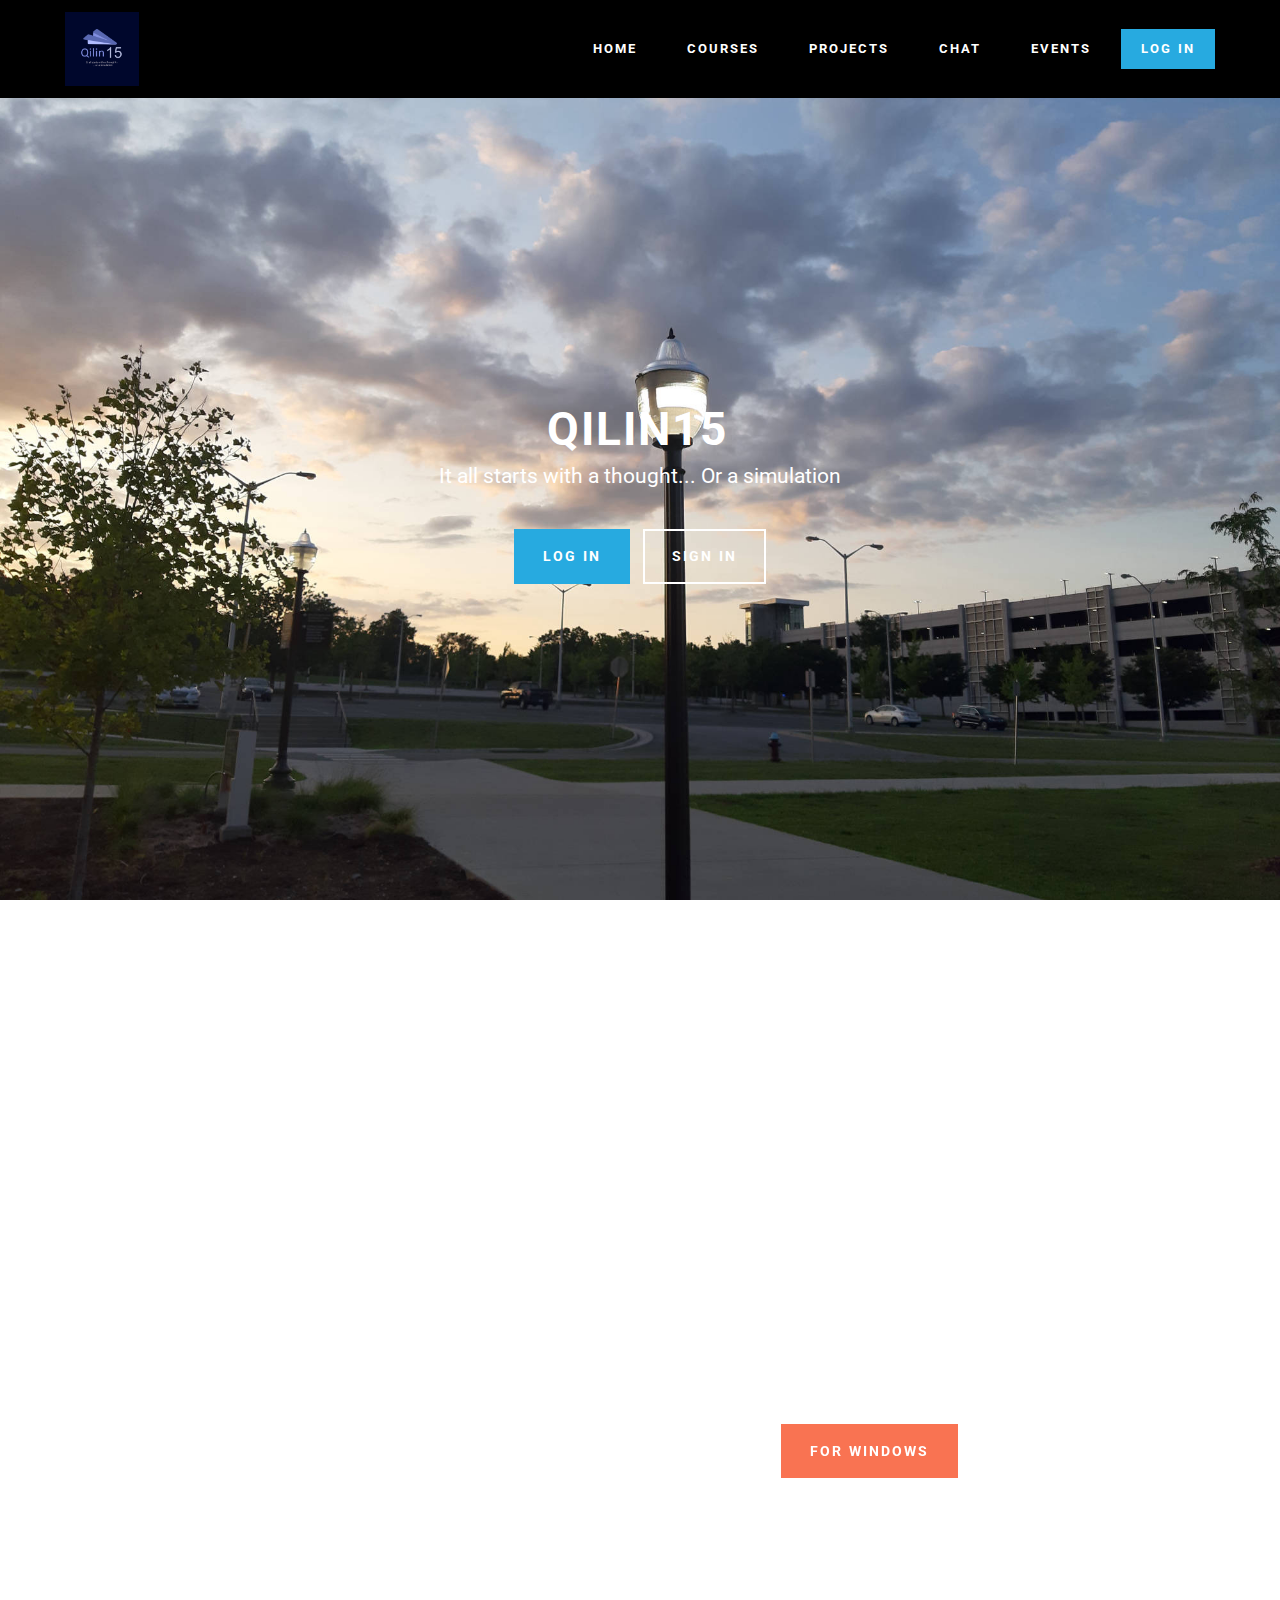
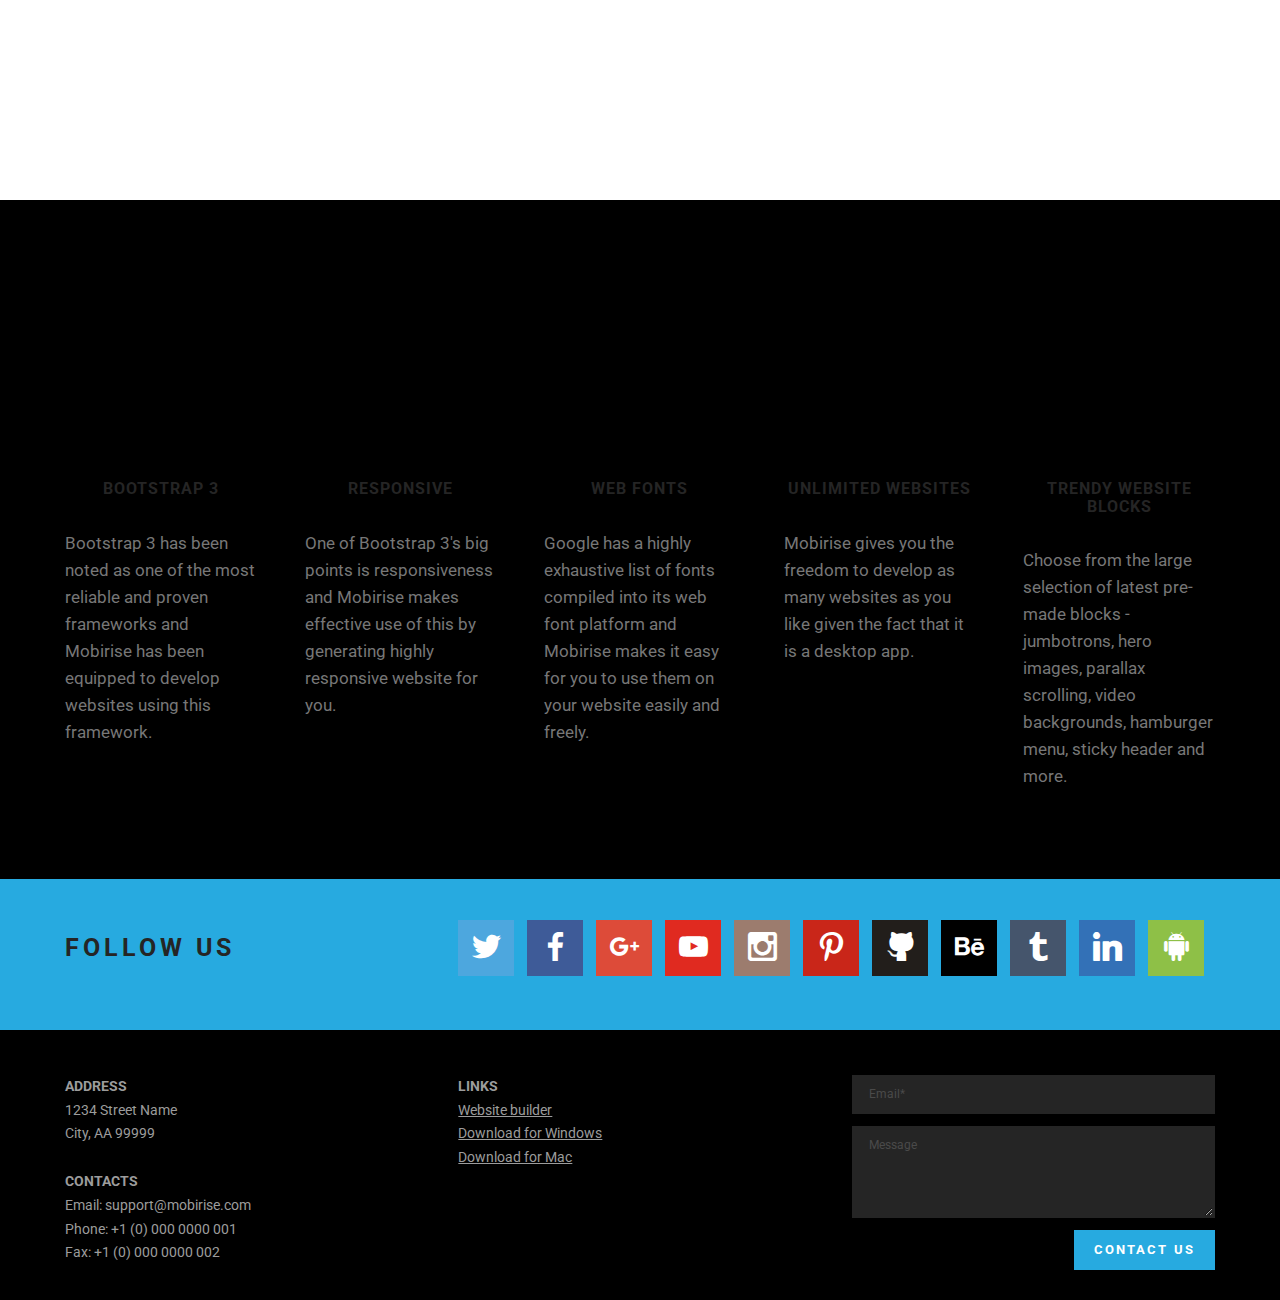
==== index.html @ 012ca361 "create github pages" ====
<!DOCTYPE html>
<html  >
<head>
  <!-- Site made with Mobirise Website Builder v4.10.7, https://mobirise.com -->
  <meta charset="UTF-8">
  <meta http-equiv="X-UA-Compatible" content="IE=edge">
  <meta name="generator" content="Mobirise v4.10.7, mobirise.com">
  <meta name="viewport" content="width=device-width, initial-scale=1, minimum-scale=1">
  <link rel="shortcut icon" href="assets/images/squarelogo-128x128.png" type="image/x-icon">
  <meta name="description" content="">
  
  <title>Home</title>
  <link rel="stylesheet" href="https://fonts.googleapis.com/css?family=Roboto:700,400&subset=cyrillic,latin,greek,vietnamese">
  <link rel="stylesheet" href="assets/bootstrap/css/bootstrap.min.css">
  <link rel="stylesheet" href="assets/soundcloud-plugin/style.css">
  <link rel="stylesheet" href="assets/animatecss/animate.min.css">
  <link rel="stylesheet" href="assets/socicon/css/socicon.min.css">
  <link rel="stylesheet" href="assets/mobirise/css/style.css">
  <link rel="stylesheet" href="assets/mobirise-slider/style.css">
  <link rel="stylesheet" href="assets/mobirise/css/mbr-additional.css" type="text/css">
  
  
  
</head>
<body>
  <section class="mbr-navbar mbr-navbar--freeze mbr-navbar--absolute mbr-navbar--sticky mbr-navbar--auto-collapse" id="ext_menu-0" data-rv-view="0">
    <div class="mbr-navbar__section mbr-section">
        <div class="mbr-section__container container">
            <div class="mbr-navbar__container">
                <div class="mbr-navbar__column mbr-navbar__column--s mbr-navbar__brand">
                    <span class="mbr-navbar__brand-link mbr-brand mbr-brand--inline">
                        <span class="mbr-brand__logo"><a href="https://mobirise.com"><img src="assets/images/squarelogo-128x128.png" class="mbr-navbar__brand-img mbr-brand__img" alt="Mobirise"></a></span>
                        
                    </span>
                </div>
                <div class="mbr-navbar__hamburger mbr-hamburger"><span class="mbr-hamburger__line"></span></div>
                <div class="mbr-navbar__column mbr-navbar__menu">
                    <nav class="mbr-navbar__menu-box mbr-navbar__menu-box--inline-right">
                        <div class="mbr-navbar__column">
                            <ul class="mbr-navbar__items mbr-navbar__items--right float-left mbr-buttons mbr-buttons--freeze mbr-buttons--right btn-decorator mbr-buttons--active"><li class="mbr-navbar__item"><a class="mbr-buttons__link btn text-white" href="https://mobirise.com">HOME</a></li><li class="mbr-navbar__item"><a class="mbr-buttons__link btn text-white" href="https://mobirise.com">COURSES</a></li> <li class="mbr-navbar__item"><a class="mbr-buttons__link btn text-white" href="https://mobirise.com">PROJECTS</a></li> <li class="mbr-navbar__item"><a class="mbr-buttons__link btn text-white" href="https://mobirise.com">CHAT</a></li> <li class="mbr-navbar__item"><a class="mbr-buttons__link btn text-white" href="https://mobirise.com">EVENTS</a></li></ul>                            
                            <ul class="mbr-navbar__items mbr-navbar__items--right mbr-buttons mbr-buttons--freeze mbr-buttons--right btn-inverse mbr-buttons--active"><li class="mbr-navbar__item"><a class="mbr-buttons__btn btn btn-info" href="https://mobirise.com">LOG IN</a></li></ul>
                        </div>
                    </nav>
                </div>
            </div>
        </div>
    </div>
</section>

<section class="engine"><a href="https://mobirise.info/o">free portfolio website templates</a></section><section class="mbr-box mbr-section mbr-section--relative mbr-section--fixed-size mbr-section--full-height mbr-section--bg-adapted mbr-parallax-background" id="header4-1" data-rv-view="2" style="background-image: url(assets/images/20190725-201534-2000x1500.jpg);">
    <div class="mbr-box__magnet mbr-box__magnet--sm-padding mbr-box__magnet--center-center mbr-after-navbar">
        
        <div class="mbr-box__container mbr-section__container container">
            <div class="mbr-box mbr-box--stretched"><div class="mbr-box__magnet mbr-box__magnet--center-center">
                <div class="row"><div class=" col-sm-8 col-sm-offset-2">
                    <div class="mbr-hero animated fadeInUp">
                        <h1 class="mbr-hero__text">QILIN15</h1>
                        <p class="mbr-hero__subtext">It all starts with a thought... Or a simulation</p>
                    </div>
                    <div class="mbr-buttons btn-inverse mbr-buttons--center"><a class="mbr-buttons__btn btn btn-lg animated fadeInUp delay btn-info" href="https://mobirise.com">LOG IN</a> <a class="mbr-buttons__btn btn btn-lg btn-default animated fadeInUp delay" href="https://mobirise.com">SIGN IN</a></div>
                </div></div>
            </div></div>
        </div>
        
    </div>
</section>

<section class="mbr-slider mbr-section mbr-section--no-padding carousel slide" data-ride="carousel" data-wrap="true" data-interval="5000" id="slider-2" data-rv-view="5" style="background-color: rgb(255, 255, 255);">
    <div class="mbr-section__container">
        <div>
            <ol class="carousel-indicators">
                <li data-app-prevent-settings="" data-target="#slider-2" data-slide-to="0" class="active"></li><li data-app-prevent-settings="" data-target="#slider-2" data-slide-to="1"></li><li data-app-prevent-settings="" data-target="#slider-2" class="" data-slide-to="2"></li>
            </ol>
            <div class="carousel-inner" role="listbox">
                <div class="mbr-box mbr-section mbr-section--relative mbr-section--fixed-size mbr-section--bg-adapted item dark center mbr-section--full-height active" style="background-image: url(assets/images/slide1.jpg);">
                    <div class="mbr-box__magnet mbr-box__magnet--center-right mbr-box__magnet--sm-padding">
                                            
                        <div class=" container">
                            
                            <div class="row">
                                <div class=" col-md-6 col-md-offset-5">  

                                <div class="mbr-hero">
                                    <h1 class="mbr-hero__text">Slide 1</h1>

                                    <p class="mbr-hero__subtext">Develop fully responsive, mobile-optimized websites that look amazing on any devices and browsers. Preview how your website will appear on phones, tablets and desktops directly in the visual editor.</p>
                                </div>
                                <div class="mbr-buttons btn-inverse mbr-buttons--left mbr-buttons--right"><a class="mbr-buttons__btn btn btn-lg btn-danger" href="https://mobirise.com">FOR WINDOWS</a> <a class="mbr-buttons__btn btn btn-lg btn-default" href="https://mobirise.com">FOR MAC</a></div>
                                </div>
                            </div>
                        </div>
                    </div>
                </div><div class="mbr-box mbr-section mbr-section--relative mbr-section--fixed-size mbr-section--bg-adapted item dark center mbr-section--full-height" style="background-image: url(assets/images/slide2.jpg);">
                    <div class="mbr-box__magnet mbr-box__magnet--center-left mbr-box__magnet--sm-padding">
                                            
                        <div class=" container">
                            
                            <div class="row">
                                <div class=" col-md-offset-1 col-md-6">  

                                <div class="mbr-hero">
                                    <h1 class="mbr-hero__text">Slide 2</h1>

                                    <p class="mbr-hero__subtext">Mobirise is based on Bootstrap 3 - most powerful mobile first framework. Use any bootstrap themes with no extra work.</p>
                                </div>
                                <div class="mbr-buttons btn-inverse mbr-buttons--left"><a class="mbr-buttons__btn btn btn-lg btn-danger" href="https://mobirise.com">FOR WINDOWS</a> <a class="mbr-buttons__btn btn btn-lg btn-default" href="https://mobirise.com">FOR MAC</a></div>
                                </div>
                            </div>
                        </div>
                    </div>
                </div><div class="mbr-box mbr-section mbr-section--relative mbr-section--fixed-size mbr-section--bg-adapted item dark center mbr-section--full-height" style="background-image: url(assets/images/slide3.jpg);">
                    <div class="mbr-box__magnet mbr-box__magnet--center-center mbr-box__magnet--sm-padding">
                                            
                        <div class=" container">
                            
                            <div class="row">
                                <div class=" col-md-8 col-md-offset-2">  

                                <div class="mbr-hero">
                                    <h1 class="mbr-hero__text">Slide 3</h1>

                                    <p class="mbr-hero__subtext">Choose from the large selection of latest pre-made blocks - jumbotrons, hero images, parallax scrolling, video backgrounds, hamburger menu, sticky header and more.</p>
                                </div>
                                <div class="mbr-buttons btn-inverse mbr-buttons--center"><a class="mbr-buttons__btn btn btn-lg btn-danger" href="https://mobirise.com">FOR WINDOWS</a> <a class="mbr-buttons__btn btn btn-lg btn-default" href="https://mobirise.com">FOR MAC</a></div>
                                </div>
                            </div>
                        </div>
                    </div>
                </div>
            </div>
            
            <a data-app-prevent-settings="" class="left carousel-control" role="button" data-slide="prev" href="#slider-2">
                <span class="glyphicon glyphicon-menu-left" aria-hidden="true"></span>
                <span class="sr-only">Previous</span>
            </a>
            <a data-app-prevent-settings="" class="right carousel-control" role="button" data-slide="next" href="#slider-2">
                <span class="glyphicon glyphicon-menu-right" aria-hidden="true"></span>
                <span class="sr-only">Next</span>
            </a>
        </div>
    </div>
</section>

<section class="mbr-gallery mbr-section mbr-section--no-padding mbr-soundcloud-container" id="soundcloud1-3" data-rv-view="17" style="background-color: rgb(0, 0, 0); padding-top: 1.5rem; padding-bottom: 1.5rem;">
    <!-- Gallery -->
    <div class="mbr-section__container mbr-gallery-layout-article addons-container addons-row">
            <div class=" addons-container-inner">
                <figure class="mbr-figure mbr-figure--wysiwyg mbr-figure--full-width mbr-figure--caption-outside-bottom">
                    <iframe class="mbr-embedded-video" frameborder="0" allowfullscreen="" src="https://w.soundcloud.com/player/?url=http%3A%2F%2Fapi.soundcloud.com%2Ftracks%2F234652184&amp;amp;auto_play=false&amp;amp;hide_related=false&amp;amp;show_comments=true&amp;amp;show_user=true&amp;amp;show_reposts=false&amp;amp;visual=true"></iframe>
                </figure>
            </div>
        <div class="clearfix"></div>
    </div>
</section>

<section class="mbr-section mbr-section--relative mbr-section--fixed-size" id="content4-4" data-rv-view="19" style="background-color: rgb(0, 0, 0);">
    
    
    <div class="mbr-section__container container mbr-section__container--std-top-padding" style="padding-top: 93px;">
        <div class="mbr-section__row row">
            <div class="mbr-section__col col-xs-12 col-lg-2-4 col-md-4 col-sm-6">
                
                <div class="mbr-section__container mbr-section__container--middle">
                    <div class="mbr-header mbr-header--reduce mbr-header--center mbr-header--wysiwyg">
                        <h3 class="mbr-header__text">BOOTSTRAP 3</h3>
                    </div>
                </div>
                <div class="mbr-section__container mbr-section__container--last" style="padding-bottom: 93px;">
                    <div class="mbr-article mbr-article--wysiwyg">
                        <p>Bootstrap 3 has been noted as one of the most reliable and proven frameworks and Mobirise has been equipped to develop websites using this framework.</p>
                    </div>
                </div>
                
            </div>
            <div class="mbr-section__col col-xs-12 col-lg-2-4 col-md-4 col-sm-6">
                
                <div class="mbr-section__container mbr-section__container--middle">
                    <div class="mbr-header mbr-header--reduce mbr-header--center mbr-header--wysiwyg">
                        <h3 class="mbr-header__text">RESPONSIVE</h3>
                    </div>
                </div>
                <div class="mbr-section__container mbr-section__container--last" style="padding-bottom: 93px;">
                    <div class="mbr-article mbr-article--wysiwyg">
                        <p>One of Bootstrap 3's big points is responsiveness and Mobirise makes effective use of this by generating highly responsive website for you.</p>
                    </div>
                </div>
                
            </div>
            <div class="clearfix visible-sm-block"></div>
            <div class="mbr-section__col col-xs-12 col-lg-2-4 col-md-4 col-sm-6">
                
                <div class="mbr-section__container mbr-section__container--middle">
                    <div class="mbr-header mbr-header--reduce mbr-header--center mbr-header--wysiwyg">
                        <h3 class="mbr-header__text">WEB FONTS</h3>
                    </div>
                </div>
                <div class="mbr-section__container mbr-section__container--last" style="padding-bottom: 93px;">
                    <div class="mbr-article mbr-article--wysiwyg">
                        <p>Google has a highly exhaustive list of fonts compiled into its web font platform and Mobirise makes it easy for you to use them on your website easily and freely.</p>
                    </div>
                </div>
                
            </div>
            <div class="clearfix visible-md-block"></div>
            <div class="mbr-section__col col-xs-12 col-lg-2-4 col-md-4 col-sm-6 col-lg-offset-0 col-md-offset-2">
                
                <div class="mbr-section__container mbr-section__container--middle">
                    <div class="mbr-header mbr-header--reduce mbr-header--center mbr-header--wysiwyg">
                        <h3 class="mbr-header__text">UNLIMITED WEBSITES</h3>
                    </div>
                </div>
                <div class="mbr-section__container mbr-section__container--last" style="padding-bottom: 93px;">
                    <div class="mbr-article mbr-article--wysiwyg">
                        <p>Mobirise gives you the freedom to develop as many websites as you like given the fact that it is a desktop app.</p>
                    </div>
                </div>
                
            </div>
            <div class="clearfix visible-sm-block"></div>
            <div class="mbr-section__col col-xs-12 col-lg-2-4 col-md-4 col-sm-6 col-md-offset-0 col-sm-offset-3">
                
                <div class="mbr-section__container mbr-section__container--middle">
                    <div class="mbr-header mbr-header--reduce mbr-header--center mbr-header--wysiwyg">
                        <h3 class="mbr-header__text">TRENDY WEBSITE BLOCKS</h3>
                    </div>
                </div>
                <div class="mbr-section__container mbr-section__container--last" style="padding-bottom: 93px;">
                    <div class="mbr-article mbr-article--wysiwyg">
                        <p>Choose from the large selection of latest pre-made blocks - jumbotrons, hero images, parallax scrolling, video backgrounds, hamburger menu, sticky header and more.</p>
                    </div>
                </div>
                
            </div>
            
        </div>
    </div>
</section>

<section class="mbr-section mbr-section--relative mbr-section--fixed-size" id="social-buttons2-5" data-rv-view="22" style="background-color: rgb(39, 170, 224);">
    

    <div class="mbr-section__container container">
        <div class="mbr-header mbr-header--inline row" style="padding-top: 40.8px; padding-bottom: 40.8px;">
            <div class="col-sm-4">
                <h3 class="mbr-header__text">FOLLOW US</h3>
            </div>
            <div class="mbr-social-icons mbr-social-icons--style-1 col-sm-8"><a class="mbr-social-icons__icon socicon-bg-twitter" title="Twitter" target="_blank" href="https://twitter.com/mobirise"><i class="socicon socicon-twitter"></i></a> <a class="mbr-social-icons__icon socicon-bg-facebook" title="Facebook" target="_blank" href="https://www.facebook.com/pages/Mobirise/1616226671953247"><i class="socicon socicon-facebook"></i></a> <a class="mbr-social-icons__icon socicon-bg-googleplus" title="Google+" target="_blank" href="https://plus.google.com/u/0/+Mobirise/posts"><i class="socicon socicon-googleplus"></i></a> <a class="mbr-social-icons__icon socicon-bg-youtube" title="YouTube" target="_blank" href="http://www.youtube.com/channel/UCt_tncVAetpK5JeM8L-8jyw"><i class="socicon socicon-youtube"></i></a> <a class="mbr-social-icons__icon socicon-bg-instagram" title="Instagram" target="_blank" href="https://instagram.com/mobirise/"><i class="socicon socicon-instagram"></i></a> <a class="mbr-social-icons__icon socicon-bg-pinterest" title="Pinterest" target="_blank" href="https://www.pinterest.com/mobirise/"><i class="socicon socicon-pinterest"></i></a> <a class="mbr-social-icons__icon socicon-bg-github" title="GitHub" target="_blank" href="https://github.com/Mobirise"><i class="socicon socicon-github"></i></a> <a class="mbr-social-icons__icon socicon-bg-behance" title="Behance" target="_blank" href="https://www.behance.net/Mobirise"><i class="socicon socicon-behance"></i></a> <a class="mbr-social-icons__icon socicon-bg-tumblr" title="Tumblr" target="_blank" href="http://mobirise.tumblr.com/"><i class="socicon socicon-tumblr"></i></a> <a class="mbr-social-icons__icon socicon-bg-linkedin" title="LinkedIn" target="_blank" href="https://www.linkedin.com/in/mobirise"><i class="socicon socicon-linkedin"></i></a> <a class="mbr-social-icons__icon socicon-bg-android" title="Google Play" target="_blank" href="https://play.google.com/store/apps/details?id=com.mobirise.mobirise"><i class="socicon socicon-android"></i></a></div>
        </div>
    </div>
</section>

<section class="mbr-section mbr-section--relative mbr-section--fixed-size" id="contacts3-6" data-rv-view="24" style="background-color: rgb(0, 0, 0);">
    
    <div class="mbr-section__container container">
        <div class="mbr-contacts mbr-contacts--wysiwyg row" style="padding-top: 45px; padding-bottom: 30px;">
            <div class="col-sm-8">
                <div class="row">
                    <div class="col-sm-6">
                        <p class="mbr-contacts__text"><strong>ADDRESS</strong><br>
1234 Street Name<br>
City, AA 99999<br><br>
<strong>CONTACTS</strong><br>
Email: support@mobirise.com<br>
Phone: +1 (0) 000 0000 001<br>
Fax: +1 (0) 000 0000 002</p>
                    </div>
                    <div class="col-sm-6"><p class="mbr-contacts__text"><strong>LINKS</strong></p><ul class="mbr-contacts__list"><li><a class="mbr-contacts__link text-gray" href="https://mobirise.com/">Website builder</a></li><li><a class="mbr-contacts__link text-gray" href="https://mobirise.com/mobirise-free-win.zip">Download for Windows</a></li><li><a class="mbr-contacts__link text-gray" href="https://mobirise.com/mobirise-free-mac.zip">Download for Mac</a></li></ul></div>
                </div>
            </div>
            <div class="mbr-contacts__column col-sm-4" data-form-type="formoid">
                <div data-form-alert="true">
                    <div class="hide" data-form-alert-success="true">Thanks for filling out form!</div>
                </div>
                <form action="https://mobirise.com/" method="post" data-form-title="MESSAGE">
                    <input type="hidden" value="yFuin9Ncd484xMQ8KCJD9Zc4XbAoXuNMKD8wuWgucrUaqXntUxAv2jcIyduaqLyUdBIK1Ma+uR2+jhoIV7l2D30xXLLc8vFqL6kzmuCxQUb7dJk6TsCZzPHwJ56BZBhM" data-form-email="true">
                    
                    <div class="form-group">
                        <input type="email" class="form-control input-sm input-inverse" name="email" required="" placeholder="Email*" data-form-field="Email">
                    </div>
                    
                    <div class="form-group">
                        <textarea class="form-control input-sm input-inverse" name="message" rows="4" placeholder="Message" data-form-field="Message"></textarea>
                    </div>
                    <div class="mbr-buttons mbr-buttons--right btn-inverse"><button type="submit" class="mbr-buttons__btn btn btn-info">CONTACT US</button></div>
                </form>
            </div>
        </div>
    </div>
</section>


  <script src="assets/web/assets/jquery/jquery.min.js"></script>
  <script src="assets/bootstrap/js/bootstrap.min.js"></script>
  <script src="assets/smooth-scroll/smooth-scroll.js"></script>
  <!--[if lte IE 9]>
    <script src="assets/jquery-placeholder/jquery.placeholder.min.js"></script>
  <![endif]-->
  <script src="assets/jarallax/jarallax.js"></script>
  <script src="assets/bootstrap-carousel-swipe/bootstrap-carousel-swipe.js"></script>
  <script src="assets/mobirise/js/script.js"></script>
  <script src="assets/formoid/formoid.min.js"></script>
  
  
</body>
</html>
---- assets/soundcloud-plugin/style.css ----
.addons-container {
  position: relative;
  margin-left: auto;
  margin-right: auto;
  padding-right: 15px;
  padding-left: 15px; }
  @media (min-width: 576px) {
    .addons-container {
      padding-right: 15px;
      padding-left: 15px; } }
  @media (min-width: 768px) {
    .addons-container {
      padding-right: 15px;
      padding-left: 15px; } }
  @media (min-width: 992px) {
    .addons-container {
      padding-right: 15px;
      padding-left: 15px; } }
  @media (min-width: 1200px) {
    .addons-container {
      padding-right: 15px;
      padding-left: 15px; } }
  @media (min-width: 576px) {
    .addons-container {
      width: 540px;
      max-width: 100%; } }
  @media (min-width: 768px) {
    .addons-container {
      width: 720px;
      max-width: 100%; } }
  @media (min-width: 992px) {
    .addons-container {
      width: 960px;
      max-width: 100%; } }
  @media (min-width: 1200px) {
    .addons-container {
      width: 1140px;
      max-width: 100%; } }

.addons-container-inner{
    position: relative;
    width: 100%;
    min-height: 1px;
    padding-right: 15px;
    padding-left: 15px;
}
@media (min-width: 567px) {
    .addons-container-inner{
        -ms-flex: 0 0 66.666667%;
        flex: 0 0 66.666667%;
        max-width: 66.666667%;
    }
}
.addons-row{
    display: flex;
    justify-content:center;
}
---- assets/socicon/css/socicon.min.css ----
@charset "UTF-8";@font-face{font-family:"socicon";src:url("../fonts/socicon.eot");src:url("../fonts/socicon.eot?#iefix") format("embedded-opentype"),url("../fonts/socicon.woff") format("woff"),url("../fonts/socicon.ttf") format("truetype"),url("../fonts/socicon.svg#sociconregular") format("svg");font-weight:normal;font-style:normal}.socicon:before{position:relative;top:1px;display:inline-block;font-family:"socicon";font-style:normal;font-weight:normal;line-height:1;text-transform:none !important;-webkit-font-smoothing:antialiased;-moz-osx-font-smoothing:grayscale}.socicon-twitter:before{content:"\e040"}.socicon-facebook:before{content:"\e041"}.socicon-googleplus:before{content:"\e042"}.socicon-pinterest:before{content:"\e043"}.socicon-foursquare:before{content:"\e044"}.socicon-yahoo:before{content:"\e045"}.socicon-skype:before{content:"\e046"}.socicon-yelp:before{content:"\e047"}.socicon-feedburner:before{content:"\e048"}.socicon-linkedin:before{content:"\e049"}.socicon-viadeo:before{content:"\e04a"}.socicon-xing:before{content:"\e04b"}.socicon-myspace:before{content:"\e04c"}.socicon-soundcloud:before{content:"\e04d"}.socicon-spotify:before{content:"\e04e"}.socicon-grooveshark:before{content:"\e04f"}.socicon-mixcloud:before{content:"\e001"}.socicon-lastfm:before{content:"\e050"}.socicon-youtube:before{content:"\e051"}.socicon-vimeo:before{content:"\e052"}.socicon-dailymotion:before{content:"\e053"}.socicon-vine:before{content:"\e054"}.socicon-flickr:before{content:"\e055"}.socicon-500px:before{content:"\e056"}.socicon-instagram:before{content:"\e057"}.socicon-wordpress:before{content:"\e058"}.socicon-tumblr:before{content:"\e059"}.socicon-blogger:before{content:"\e020"}.socicon-technorati:before{content:"\e021"}.socicon-reddit:before{content:"\e022"}.socicon-dribbble:before{content:"\e023"}.socicon-stumbleupon:before{content:"\e024"}.socicon-digg:before{content:"\e025"}.socicon-envato:before{content:"\e026"}.socicon-behance:before{content:"\e027"}.socicon-delicious:before{content:"\e028"}.socicon-deviantart:before{content:"\e029"}.socicon-forrst:before{content:"\e02a"}.socicon-play:before{content:"\e02b"}.socicon-zerply:before{content:"\e02c"}.socicon-wikipedia:before{content:"\e02d"}.socicon-apple:before{content:"\e02e"}.socicon-flattr:before{content:"\e02f"}.socicon-github:before{content:"\e030"}.socicon-friendfeed:before{content:"\e032"}.socicon-newsvine:before{content:"\e033"}.socicon-identica:before{content:"\e034"}.socicon-bebo:before{content:"\e035"}.socicon-zynga:before{content:"\e036"}.socicon-steam:before{content:"\e037"}.socicon-xbox:before{content:"\e038"}.socicon-windows:before{content:"\e039"}.socicon-outlook:before{content:"\e010"}.socicon-coderwall:before{content:"\e011"}.socicon-tripadvisor:before{content:"\e012"}.socicon-appnet:before{content:"\e013"}.socicon-goodreads:before{content:"\e014"}.socicon-tripit:before{content:"\e015"}.socicon-lanyrd:before{content:"\e016"}.socicon-slideshare:before{content:"\e017"}.socicon-buffer:before{content:"\e018"}.socicon-rss:before{content:"\e00b"}.socicon-vkontakte:before{content:"\e01a"}.socicon-disqus:before{content:"\e019"}.socicon-houzz:before{content:"\e00a"}.socicon-mail:before{content:"\e01f"}.socicon-patreon:before{content:"\e01c"}.socicon-paypal:before{content:"\e00c"}.socicon-playstation:before{content:"\e03d"}.socicon-smugmug:before{content:"\e05e"}.socicon-swarm:before{content:"\e003"}.socicon-triplej:before{content:"\e009"}.socicon-yammer:before{content:"\e005"}.socicon-stackoverflow:before{content:"\e007"}.socicon-drupal:before{content:"\e002"}.socicon-odnoklassniki:before{content:"\e00d"}.socicon-android:before{content:"\e03e"}.socicon-meetup:before{content:"\e03c"}.socicon-persona:before{content:"\e008"}.socicon-amazon:before{content:"\e05c"}.socicon-ello:before{content:"\e006"}.socicon-8tracks:before{content:"\e05b"}.socicon-twitch:before{content:"\e05a"}.socicon-airbnb:before{content:"\e00e"}.socicon-pocket:before{content:"\e01e"}.socicon-whatsapp:before{content:"\e01b"}.socicon-storehouse:before{content:"\e01d"}.socicon-icq:before{content:"\e05d"}.socicon-modelmayhem:before{content:"\e000"}.socicon-istock:before{content:"\e004"}.socicon-angellist:before{content:"\e062"}.socicon-periscope:before{content:"\e00f"}.socicon-ravelry:before{content:"\e05f"}.socicon-snapchat:before{content:"\e03f"}.socicon-weibo:before{content:"\e060"}.socicon-douban:before{content:"\e03b"}.socicon-baidu:before{content:"\e061"}.socicon-qq:before{content:"\e03a"}.socicon-renren:before{content:"\e031"}.socicon-ebay:before{content:"\e063"}.socicon-imdb:before{content:"\e064"}.socicon-stayfriends:before{content:"\e065"}.socicon-residentadvisor:before{content:"\e066"}.socicon-google:before{content:"\e067"}.socicon-yandex:before{content:"\e068"}.socicon-sharethis:before{content:"\e069"}.socicon-bandcamp:before{content:"\e06a"}.socicon-itunes:before{content:"\e06b"}.socicon-deezer:before{content:"\e06c"}.socicon-medium:before{content:"\e06d"}.socicon-telegram:before{content:"\e06e"}.socicon-openid:before{content:"\e06f"}.socicon-amplement:before{content:"\e070"}.socicon-bg-twitter{background:#4da7de}.socicon-bg-twitter:hover{background:#4da7de !important}.socicon-bg-facebook{background:#3e5b98}.socicon-bg-facebook:hover{background:#3e5b98 !important}.socicon-bg-googleplus{background:#dd4b39}.socicon-bg-googleplus:hover{background:#dd4b39 !important}.socicon-bg-pinterest{background:#c92619}.socicon-bg-pinterest:hover{background:#c92619 !important}.socicon-bg-foursquare{background:#f94877}.socicon-bg-foursquare:hover{background:#f94877 !important}.socicon-bg-yahoo{background:#6e2a85}.socicon-bg-yahoo:hover{background:#6e2a85 !important}.socicon-bg-skype{background:#28abe3}.socicon-bg-skype:hover{background:#28abe3 !important}.socicon-bg-yelp{background:#c83218}.socicon-bg-yelp:hover{background:#c83218 !important}.socicon-bg-feedburner{background:#fc0}.socicon-bg-feedburner:hover{background:#fc0 !important}.socicon-bg-linkedin{background:#3371b7}.socicon-bg-linkedin:hover{background:#3371b7 !important}.socicon-bg-viadeo{background:#e4a000}.socicon-bg-viadeo:hover{background:#e4a000 !important}.socicon-bg-xing{background:#005a60}.socicon-bg-xing:hover{background:#005a60 !important}.socicon-bg-myspace{background:#323232}.socicon-bg-myspace:hover{background:#323232 !important}.socicon-bg-soundcloud{background:#fe3801}.socicon-bg-soundcloud:hover{background:#fe3801 !important}.socicon-bg-spotify{background:#7bb342}.socicon-bg-spotify:hover{background:#7bb342 !important}.socicon-bg-grooveshark{background:#000}.socicon-bg-grooveshark:hover{background:#000 !important}.socicon-bg-mixcloud{background:#000}.socicon-bg-mixcloud:hover{background:#000 !important}.socicon-bg-lastfm{background:#d41316}.socicon-bg-lastfm:hover{background:#d41316 !important}.socicon-bg-youtube{background:#e02a20}.socicon-bg-youtube:hover{background:#e02a20 !important}.socicon-bg-vimeo{background:#51b5e7}.socicon-bg-vimeo:hover{background:#51b5e7 !important}.socicon-bg-dailymotion{background:#004e72}.socicon-bg-dailymotion:hover{background:#004e72 !important}.socicon-bg-vine{background:#00b389}.socicon-bg-vine:hover{background:#00b389 !important}.socicon-bg-flickr{background:#1e1e1b}.socicon-bg-flickr:hover{background:#1e1e1b !important}.socicon-bg-500px{background:#58a9de}.socicon-bg-500px:hover{background:#58a9de !important}.socicon-bg-instagram{background:#9c7c6e}.socicon-bg-instagram:hover{background:#9c7c6e !important}.socicon-bg-wordpress{background:#464646}.socicon-bg-wordpress:hover{background:#464646 !important}.socicon-bg-tumblr{background:#45556c}.socicon-bg-tumblr:hover{background:#45556c !important}.socicon-bg-blogger{background:#ec661c}.socicon-bg-blogger:hover{background:#ec661c !important}.socicon-bg-technorati{background:#5cb030}.socicon-bg-technorati:hover{background:#5cb030 !important}.socicon-bg-reddit{background:#e74a1e}.socicon-bg-reddit:hover{background:#e74a1e !important}.socicon-bg-dribbble{background:#e84d88}.socicon-bg-dribbble:hover{background:#e84d88 !important}.socicon-bg-stumbleupon{background:#e64011}.socicon-bg-stumbleupon:hover{background:#e64011 !important}.socicon-bg-digg{background:#1d1d1b}.socicon-bg-digg:hover{background:#1d1d1b !important}.socicon-bg-envato{background:#597c3a}.socicon-bg-envato:hover{background:#597c3a !important}.socicon-bg-behance{background:#000}.socicon-bg-behance:hover{background:#000 !important}.socicon-bg-delicious{background:#020202}.socicon-bg-delicious:hover{background:#020202 !important}.socicon-bg-deviantart{background:#c5d200}.socicon-bg-deviantart:hover{background:#c5d200 !important}.socicon-bg-forrst{background:#5b9a68}.socicon-bg-forrst:hover{background:#5b9a68 !important}.socicon-bg-play{background:#000}.socicon-bg-play:hover{background:#000 !important}.socicon-bg-zerply{background:#9dbc7a}.socicon-bg-zerply:hover{background:#9dbc7a !important}.socicon-bg-wikipedia{background:#000}.socicon-bg-wikipedia:hover{background:#000 !important}.socicon-bg-apple{background:#b9bfc1}.socicon-bg-apple:hover{background:#b9bfc1 !important}.socicon-bg-flattr{background:#f67c1a}.socicon-bg-flattr:hover{background:#f67c1a !important}.socicon-bg-github{background:#221e1b}.socicon-bg-github:hover{background:#221e1b !important}.socicon-bg-friendfeed{background:#2f72c4}.socicon-bg-friendfeed:hover{background:#2f72c4 !important}.socicon-bg-newsvine{background:#075b2f}.socicon-bg-newsvine:hover{background:#075b2f !important}.socicon-bg-identica{background:#000}.socicon-bg-identica:hover{background:#000 !important}.socicon-bg-bebo{background:#ef1011}.socicon-bg-bebo:hover{background:#ef1011 !important}.socicon-bg-zynga{background:#dc0606}.socicon-bg-zynga:hover{background:#dc0606 !important}.socicon-bg-steam{background:#171a21}.socicon-bg-steam:hover{background:#171a21 !important}.socicon-bg-xbox{background:#92c83e}.socicon-bg-xbox:hover{background:#92c83e !important}.socicon-bg-windows{background:#00bdf6}.socicon-bg-windows:hover{background:#00bdf6 !important}.socicon-bg-outlook{background:#0072c6}.socicon-bg-outlook:hover{background:#0072c6 !important}.socicon-bg-coderwall{background:#3e8dcc}.socicon-bg-coderwall:hover{background:#3e8dcc !important}.socicon-bg-tripadvisor{background:#4b7e37}.socicon-bg-tripadvisor:hover{background:#4b7e37 !important}.socicon-bg-appnet{background:#494949}.socicon-bg-appnet:hover{background:#494949 !important}.socicon-bg-goodreads{background:#463020}.socicon-bg-goodreads:hover{background:#463020 !important}.socicon-bg-tripit{background:#1982c3}.socicon-bg-tripit:hover{background:#1982c3 !important}.socicon-bg-lanyrd{background:#3c80c9}.socicon-bg-lanyrd:hover{background:#3c80c9 !important}.socicon-bg-slideshare{background:#4ba3a6}.socicon-bg-slideshare:hover{background:#4ba3a6 !important}.socicon-bg-buffer{background:#000}.socicon-bg-buffer:hover{background:#000 !important}.socicon-bg-rss{background:#f26109}.socicon-bg-rss:hover{background:#f26109 !important}.socicon-bg-vkontakte{background:#5a7fa6}.socicon-bg-vkontakte:hover{background:#5a7fa6 !important}.socicon-bg-disqus{background:#2e9fff}.socicon-bg-disqus:hover{background:#2e9fff !important}.socicon-bg-houzz{background:#7cc04b}.socicon-bg-houzz:hover{background:#7cc04b !important}.socicon-bg-mail{background:#000}.socicon-bg-mail:hover{background:#000 !important}.socicon-bg-patreon{background:#e44727}.socicon-bg-patreon:hover{background:#e44727 !important}.socicon-bg-paypal{background:#009cde}.socicon-bg-paypal:hover{background:#009cde !important}.socicon-bg-playstation{background:#000}.socicon-bg-playstation:hover{background:#000 !important}.socicon-bg-smugmug{background:#acfd32}.socicon-bg-smugmug:hover{background:#acfd32 !important}.socicon-bg-swarm{background:#fc9d3c}.socicon-bg-swarm:hover{background:#fc9d3c !important}.socicon-bg-triplej{background:#e53531}.socicon-bg-triplej:hover{background:#e53531 !important}.socicon-bg-yammer{background:#1175c4}.socicon-bg-yammer:hover{background:#1175c4 !important}.socicon-bg-stackoverflow{background:#fd9827}.socicon-bg-stackoverflow:hover{background:#fd9827 !important}.socicon-bg-drupal{background:#00598e}.socicon-bg-drupal:hover{background:#00598e !important}.socicon-bg-odnoklassniki{background:#f48420}.socicon-bg-odnoklassniki:hover{background:#f48420 !important}.socicon-bg-android{background:#8ec047}.socicon-bg-android:hover{background:#8ec047 !important}.socicon-bg-meetup{background:#e2373c}.socicon-bg-meetup:hover{background:#e2373c !important}.socicon-bg-persona{background:#e6753d}.socicon-bg-persona:hover{background:#e6753d !important}.socicon-bg-amazon{background:#f90}.socicon-bg-amazon:hover{background:#f90 !important}.socicon-bg-ello{background:#000}.socicon-bg-ello:hover{background:#000 !important}.socicon-bg-8tracks{background:#122c4b}.socicon-bg-8tracks:hover{background:#122c4b !important}.socicon-bg-twitch{background:#6441a5}.socicon-bg-twitch:hover{background:#6441a5 !important}.socicon-bg-airbnb{background:#ff5a5f}.socicon-bg-airbnb:hover{background:#ff5a5f !important}.socicon-bg-pocket{background:#ed4055}.socicon-bg-pocket:hover{background:#ed4055 !important}.socicon-bg-whatsapp{background:#20b038}.socicon-bg-whatsapp:hover{background:#20b038 !important}.socicon-bg-storehouse{background:#25b0e6}.socicon-bg-storehouse:hover{background:#25b0e6 !important}.socicon-bg-icq{background:#7ebd00}.socicon-bg-icq:hover{background:#7ebd00 !important}.socicon-bg-modelmayhem{background:#000}.socicon-bg-modelmayhem:hover{background:#000 !important}.socicon-bg-istock{background:#000}.socicon-bg-istock:hover{background:#000 !important}.socicon-bg-angellist{background:#000}.socicon-bg-angellist:hover{background:#000 !important}.socicon-bg-periscope{background:#3aa4c6}.socicon-bg-periscope:hover{background:#3aa4c6 !important}.socicon-bg-ravelry{background:#b6014c}.socicon-bg-ravelry:hover{background:#b6014c !important}.socicon-bg-snapchat{background:#fffa37}.socicon-bg-snapchat:hover{background:#fffa37 !important}.socicon-bg-weibo{background:#e31c34}.socicon-bg-weibo:hover{background:#e31c34 !important}.socicon-bg-douban{background:#3ca353}.socicon-bg-douban:hover{background:#3ca353 !important}.socicon-bg-baidu{background:#2629d9}.socicon-bg-baidu:hover{background:#2629d9 !important}.socicon-bg-qq{background:#4297d3}.socicon-bg-qq:hover{background:#4297d3 !important}.socicon-bg-renren{background:#2266b0}.socicon-bg-renren:hover{background:#2266b0 !important}.socicon-bg-ebay{background:#333}.socicon-bg-ebay:hover{background:#333 !important}.socicon-bg-imdb{background:#e8ba00}.socicon-bg-imdb:hover{background:#e8ba00 !important}.socicon-bg-stayfriends{background:#f08a1c}.socicon-bg-stayfriends:hover{background:#f08a1c !important}.socicon-bg-residentadvisor{background:#b3be1b}.socicon-bg-residentadvisor:hover{background:#b3be1b !important}.socicon-bg-google{background:#4285f4}.socicon-bg-google:hover{background:#4285f4 !important}.socicon-bg-yandex{background:#f00}.socicon-bg-yandex:hover{background:#f00 !important}.socicon-bg-sharethis{background:#01bf01}.socicon-bg-sharethis:hover{background:#01bf01 !important}.socicon-bg-bandcamp{background:#619aa9}.socicon-bg-bandcamp:hover{background:#619aa9 !important}.socicon-bg-itunes{background:#ff5e51}.socicon-bg-itunes:hover{background:#ff5e51 !important}.socicon-bg-deezer{background:#32323d}.socicon-bg-deezer:hover{background:#32323d !important}.socicon-bg-medium{background:#000}.socicon-bg-medium:hover{background:#000 !important}.socicon-bg-telegram{background:#08c}.socicon-bg-telegram:hover{background:#08c !important}.socicon-bg-openid{background:#f78c40}.socicon-bg-openid:hover{background:#f78c40 !important}.socicon-bg-amplement{background:#0996c3}.socicon-bg-amplement:hover{background:#0996c3 !important}
---- assets/mobirise/css/style.css ----
.engine {
	position: absolute;
	text-indent: -2400px;
	text-align: center;
	padding: 0;
	top: 0;
	left: -2400px;
}.is-builder .animated {
  -webkit-animation-name: none !important;
  animation-name: none !important;
}
html {
  position: relative;
  min-height: 100%;
}
.mbr-embedded-video {
  position: relative;
}
.mbr-background-video,
.mbr-background-video-preview {
  bottom: 0;
  left: 0;
  overflow: hidden;
  position: absolute;
  right: 0;
  top: 0;
}
.mbr-parallax-background,
.mbr-background {
  background-attachment: fixed !important;
  background-position: 50% 0;
  background-repeat: no-repeat;
  background-size: cover !important;
}
.mbr-hidden-scrollbar .mbr-parallax-background {
  background-size: auto 130%;
}
.mobile .mbr-parallax-background {
  background-attachment: scroll !important;
}
.mbr-background {
  background-attachment: scroll !important;
}
.mbr-navbar {
  position: relative;
  width: 100%;
}
.mbr-navbar:before {
  content: "";
  display: block;
}
.mbr-navbar__brand-link:after,
.mbr-navbar__brand-img {
  max-height: 74px;
  height: 100%;
}
.mbr-navbar:before,
.mbr-navbar__container {
  height: 98px;
}
.mbr-navbar--ss .mbr-navbar__brand-link:after,
.mbr-navbar--ss .mbr-navbar__brand-img {
  height: 74px;
}
.mbr-navbar--ss:before,
.mbr-navbar--ss .mbr-navbar__container {
  height: 98px;
}
.mbr-navbar--xs .mbr-navbar__brand-link:after,
.mbr-navbar--xs .mbr-navbar__brand-img {
  height: 32px;
}
.mbr-navbar--xs:before,
.mbr-navbar--xs .mbr-navbar__container {
  height: 56px;
}
.mbr-navbar--s .mbr-navbar__brand-link:after,
.mbr-navbar--s .mbr-navbar__brand-img {
  height: 48px;
}
.mbr-navbar--s:before,
.mbr-navbar--s .mbr-navbar__container {
  height: 72px;
}
.mbr-navbar--m .mbr-navbar__brand-link:after,
.mbr-navbar--m .mbr-navbar__brand-img {
  height: 64px;
}
.mbr-navbar--m:before,
.mbr-navbar--m .mbr-navbar__container {
  height: 88px;
}
.mbr-navbar--l .mbr-navbar__brand-link:after,
.mbr-navbar--l .mbr-navbar__brand-img {
  height: 96px;
}
.mbr-navbar--l:before,
.mbr-navbar--l .mbr-navbar__container {
  height: 120px;
}
.mbr-navbar--xl .mbr-navbar__brand-link:after,
.mbr-navbar--xl .mbr-navbar__brand-img {
  height: 128px;
}
.mbr-navbar--xl:before,
.mbr-navbar--xl .mbr-navbar__container {
  height: 152px;
}
.mbr-navbar--short .mbr-navbar__brand-link:after,
.mbr-navbar--short .mbr-navbar__brand-img {
  height: 40px;
}
.mbr-navbar--short .mbr-brand__logo .mbr-iconfont{
  font-size: 40px;
}
.mbr-navbar--short:before,
.mbr-navbar--short .mbr-navbar__container {
  height: 64px;
}
.mbr-navbar--short .mbr-navbar__container {
  padding: 12px 0;
}
@media (max-width: 767px) {
  .mbr-navbar--short .mbr-navbar__brand-link:after,
  .mbr-navbar--short .mbr-navbar__brand-img {
    height: 31px;
  }
  .mbr-navbar--short:before,
  .mbr-navbar--short .mbr-navbar__container {
    height: 45px;
  }
  .mbr-navbar--short .mbr-navbar__container {
    padding: 7px 0;
  }
}
.mbr-navbar__brand-img {
  position: relative;
}
.mbr-navbar__brand-img,
.mbr-navbar__container,
.mbr-navbar__section {
  -webkit-transition: all 300ms ease-in-out 0s;
  -o-transition: all 300ms ease-in-out 0s;
  transition: all 300ms ease-in-out 0s;
}
.mbr-navbar__section {
  background: #2c2c2c;
  height: auto;
  position: absolute;
  top: 0;
  width: 100%;
  z-index: 1000;
}
.mbr-navbar__container {
  display: table;
  padding: 12px 0;
  width: 100%;
}
.mbr-navbar__menu-box {
  display: table;
  width: 100%;
}
.mbr-navbar__menu-box--inline-left,
.mbr-navbar__menu-box--inline-center,
.mbr-navbar__menu-box--inline-right {
  display: block;
  text-align: left;
}
.mbr-navbar__menu-box--inline-center {
  text-align: center;
}
.mbr-navbar__menu-box--inline-right {
  text-align: right;
}
.mbr-navbar__column {
  display: table-cell;
  vertical-align: middle;
}
.mbr-navbar__column--xxs {
  width: 1%;
}
.mbr-navbar__column--xs {
  width: 10%;
}
.mbr-navbar__column--s {
  width: 20%;
}
.mbr-navbar__column--m {
  width: 30%;
}
.mbr-navbar__column--l {
  width: 40%;
}
.mbr-navbar__column--xl {
  width: 50%;
}
.mbr-navbar__menu-box--inline-left .mbr-navbar__column,
.mbr-navbar__menu-box--inline-center .mbr-navbar__column,
.mbr-navbar__menu-box--inline-right .mbr-navbar__column {
  display: inline-block;
}
.mbr-navbar__items {
  float: left;
  padding-left: 0px;
  position: relative;
  left: -20px;
}
.mbr-navbar__items--right {
  float: right;
  left: 0;
}
.float-left {
  float: left;
}
.mbr-navbar__item {
  display: block;
  float: left;
  position: relative;
}
.mbr-navbar__hamburger {
  display: none;
  margin-top: -11px;
  position: absolute;
  right: 0;
  top: 50%;
  z-index: 10000;
}
.mbr-navbar--collapsed .mbr-navbar__container {
  position: relative;
}
.mbr-navbar--collapsed .mbr-navbar__column {
  display: block;
  width: 100%;
}
.mbr-navbar--collapsed .mbr-navbar__items--right {
  padding-top: 13px;
}
.mbr-navbar--collapsed .mbr-navbar__menu {
  background: rgba(0, 0, 0, 0.9);
  display: none;
  height: 100%;
  left: 0;
  position: fixed;
  top: 0;
  width: 100%;
  z-index: 9999;
}
.mbr-navbar--collapsed .mbr-navbar__menu-box {
  display: table-cell;
  vertical-align: middle;
}
.mbr-navbar--collapsed .mbr-navbar__items {
  float: none;
}
.mbr-navbar--collapsed .mbr-navbar__item {
  float: none;
}
.mbr-navbar--collapsed .mbr-navbar__hamburger {
  display: block;
}
.mbr-navbar--collapsed.mbr-navbar--open .mbr-navbar__menu {
  display: table;
}
.mbr-navbar--collapsed.mbr-navbar--open:not(.mbr-navbar--sticky) .mbr-navbar__section {
  background: none;
  position: fixed;
}
.mbr-navbar--collapsed.mbr-navbar--open .mbr-navbar__brand {
  visibility: hidden;
}
.mbr-navbar--collapsed.mbr-navbar--sticky.mbr-navbar--open .mbr-navbar__brand {
  visibility: visible;
}
.mbr-navbar--collapsed.mbr-navbar--open .mbr-navbar__brand-img,
.mbr-navbar--collapsed.mbr-navbar--open .mbr-navbar__container {
  -webkit-transition: none;
  -o-transition: none;
  transition: none;
}
.mbr-navbar--freeze.mbr-navbar--collapsed.mbr-navbar--open .mbr-navbar__hamburger,
.mbr-navbar--freeze.mbr-navbar--collapsed.mbr-navbar--open .mbr-navbar__hamburger:hover {
  color: #fff !important;
}
.mbr-navbar--sticky .mbr-navbar__section {
  position: fixed;
}
.mbr-navbar--absolute {
  position: absolute;
}
/* fix for popup menu conflict */
@media (max-width: 480px) {
  .mbr-navbar--absolute.mbr-navbar[id^=menu-] {
    position: absolute;
  }
}
.mbr-navbar--transparent .mbr-navbar__section {
  background: none;
}
.mbr-navbar--stuck .mbr-navbar__section,
.mbr-navbar--relative .mbr-navbar__section {
  background: #2c2c2c;
}
@media (max-width: 991px) {
  .mbr-navbar--auto-collapse .mbr-navbar__container {
    position: relative;
  }
  .mbr-navbar--auto-collapse .mbr-navbar__column {
    display: block;
    width: 100%;
  }
  .mbr-navbar__column {
    max-height: 100vh;
    overflow-x: hidden;
    overflow-y:auto;
  }
  .mbr-navbar__column::-webkit-scrollbar {
    display:none;
  }
  .mbr-navbar--auto-collapse .mbr-navbar__items--right {
    padding-top: 13px;
  }
  .mbr-navbar--auto-collapse .mbr-navbar__menu {
    background: rgba(0, 0, 0, 0.9);
    display: none;
    height: 100%;
    left: 0;
    position: fixed;
    top: 0;
    width: 100%;
    z-index: 9999;
  }
  .mbr-navbar--auto-collapse .mbr-navbar__menu-box {
    display: table-cell;
    vertical-align: middle;
  }
  .mbr-navbar--auto-collapse .mbr-navbar__items {
    float: none;
  }
  .mbr-navbar--auto-collapse .mbr-navbar__item {
    float: none;
  }
  .mbr-navbar--auto-collapse .mbr-navbar__hamburger {
    display: block;
  }
  .mbr-navbar--auto-collapse.mbr-navbar--open .mbr-navbar__menu {
    display: table;
  }
  .mbr-navbar--auto-collapse.mbr-navbar--open:not(.mbr-navbar--sticky) .mbr-navbar__section {
    background: none;
    position: fixed;
  }
  .mbr-navbar--auto-collapse.mbr-navbar--open .mbr-navbar__brand {
    visibility: hidden;
  }
  .mbr-navbar--auto-collapse.mbr-navbar--sticky.mbr-navbar--open .mbr-navbar__brand {
    visibility: visible;
  }
  .mbr-navbar--auto-collapse.mbr-navbar--open .mbr-navbar__brand-img,
  .mbr-navbar--auto-collapse.mbr-navbar--open .mbr-navbar__container {
    -webkit-transition: none;
    -o-transition: none;
    transition: none;
  }
}
.mbr-after-navbar:before {
  content: "";
  display: block;
  height: 98px;
}
.mbr-hamburger {
  cursor: pointer;
  height: 23px;
  width: 30px;
}
.mbr-hamburger:focus {
  outline: none;
}
.mbr-hamburger__line,
.mbr-hamburger__line:before,
.mbr-hamburger__line:after {
  content: "";
  position: absolute;
  display: block;
  height: 1px;
  cursor: pointer;
}
.mbr-hamburger__line,
.mbr-hamburger__line:before,
.mbr-hamburger__line:after {
  width: 30px;
  border-bottom: 5px solid;
  top: 9px;
}
.mbr-hamburger__line:before {
  top: -9px;
}
.mbr-hamburger__line:after {
  top: 9px;
}
.mbr-hamburger__line,
.mbr-hamburger__line:before,
.mbr-hamburger__line:after {
  -webkit-transition: all 300ms ease-in-out;
  transition: all 300ms ease-in-out;
}
.mbr-hamburger--open .mbr-hamburger__line {
  border-color: transparent;
}
.mbr-hamburger--open .mbr-hamburger__line:before,
.mbr-hamburger--open .mbr-hamburger__line:after {
  top: 0;
}
.mbr-hamburger--open .mbr-hamburger__line:before {
  -ms-transform: rotate(45deg);
  -webkit-transform: rotate(45deg);
  transform: rotate(45deg);
}
.mbr-hamburger--open .mbr-hamburger__line:after {
  top: 10px;
  -ms-transform: translatey(-10px) rotate(-45deg);
  -webkit-transform: translatey(-10px) rotate(-45deg);
  transform: translatey(-10px) rotate(-45deg);
}
@media (max-width: 767px) {
  .mbr-hamburger {
    height: 23px;
    width: 27px;
  }
  .mbr-hamburger__line,
  .mbr-hamburger__line:before,
  .mbr-hamburger__line:after {
    width: 27px;
    border-bottom: 4px solid;
    top: 9px;
  }
  .mbr-hamburger__line:before {
    top: -9px;
  }
  .mbr-hamburger__line:after {
    top: 9px;
  }
}

.navbar-dropdown .hamburger-icon {
  content: "";
  width: 16px;
  -webkit-box-shadow: 0 -6px 0 1px,0 0 0 1px,0 6px 0 1px;
  -moz-box-shadow: 0 -6px 0 1px,0 0 0 1px,0 6px 0 1px;
  box-shadow: 0 -6px 0 1px,0 0 0 1px,0 6px 0 1px;
}

.mbr-brand {
  display: block;
  float: left;
  position: relative;
}
.mbr-brand,
.mbr-brand:hover {
  text-decoration: none;
}
.mbr-brand__name {
  display: block;
  font-weight: bold;
  margin-top: 5px;
  text-align: center;
}
.mbr-brand__name,
.mbr-brand__name:hover {
  text-decoration: none;
}
.mbr-brand--inline {
  display: table;
}
.mbr-brand--inline:after {
  content: "";
  display: table-cell;
  width: 1px;
}
.mbr-brand--inline .mbr-brand__logo,
.mbr-brand--inline .mbr-brand__name {
  display: table-cell;
  vertical-align: middle;
}
.mbr-brand--inline .mbr-brand__logo {
  padding-right: 10px;
}
.mbr-brand--inline .mbr-brand__name {
  margin: 0;
  text-align: left;
}
.mbr-form {
  display: table;
  margin-top: -13px;
  position: relative;
  top: 14px;
  /* width: 100%; */
}
.mbr-form__left,
.mbr-form__right {
  display: table-cell;
  vertical-align: top;
}
.mbr-form__left {
  padding-right: 3px;
}
.mbr-form__right {
  width: 1px;
}
@media (max-width: 530px) {
  .mbr-form {
    display: block;
    margin-top: -27px;
    position: relative;
    top: 26px;
  }
  .mbr-form__left,
  .mbr-form__right {
    display: block;
  }
  .mbr-form__left {
    margin-bottom: 12px;
    padding-right: 0;
  }
  .mbr-form__right {
    width: 100%;
  }
}
.mbr-section {
  padding: 0 20px;
}
.mbr-section--no-padding {
  padding: 0;
}
.mbr-section--relative {
  position: relative;
}
.mbr-section--fixed-size {
  overflow: hidden;
}
.mbr-section--full-height {
  height: 100vh;
}
.mbr-section--full-height.mbr-after-navbar:before {
  display: none;
}
.mbr-section--bg-adapted {
  background-attachment: scroll;
  background-position: 50% 0;
  background-repeat: no-repeat;
  background-size: cover;
}
.mbr-section--gray {
  background-color: #444444;
}
.mbr-section--light-gray {
  background-color: #f0f0f0;
}
.mbr-section--dark-gray {
  background-color: #3c3c3c;
}
.mbr-section__container {
  padding: 0;
  position: relative;
  z-index: 3;
}
.mbr-section__container--center {
  text-align: center;
}
.mbr-section__container--std-padding {
  padding: 93px 0;
}
.mbr-section__container--std-top-padding {
  padding-top: 93px;
}
.mbr-section__container--std-bot-padding {
  padding-bottom: 93px;
}
.mbr-section__container--sm-padding {
  padding: 41px 0;
}
.mbr-section__container--sm-top-padding {
  padding-top: 41px;
}
.mbr-section__container--sm-bot-padding {
  padding-bottom: 41px;
}
.mbr-section__container--isolated {
  padding-bottom: 93px;
  padding-top: 93px;
}
.mbr-section__container--first {
  padding-top: 93px;
  padding-bottom: 41px;
}
.mbr-section__container--middle {
  padding-bottom: 41px;
}
.mbr-section__container--last {
  padding-bottom: 93px;
}
.mbr-section__row {
  margin-left: -24px;
  margin-right: -24px;
}
.mbr-section__col {
  overflow: hidden;
  padding-left: 24px;
  padding-right: 24px;
}
.mbr-section__left {
  padding-right: 40px;
}
.mbr-section__right {
  padding-left: 15px;
}
.mbr-section__header {
  line-height: 1.5em;
  margin: -10px 0 0;
  text-align: center;
}
@media (min-width: 768px) {
  .mbr-section--short-paddings .mbr-section__container--std-padding {
    padding: 59px 0;
  }
  .mbr-section--short-paddings .mbr-section__container--std-top-padding {
    padding-top: 59px;
  }
  .mbr-section--short-paddings .mbr-section__container--std-bot-padding {
    padding-bottom: 59px;
  }
  .mbr-section--short-paddings .mbr-section__container--sm-padding {
    padding: 41px 0;
  }
  .mbr-section--short-paddings .mbr-section__container--sm-top-padding {
    padding-top: 41px;
  }
  .mbr-section--short-paddings .mbr-section__container--sm-bot-padding {
    padding-bottom: 41px;
  }
  .mbr-section--short-paddings .mbr-section__container--isolated {
    padding-bottom: 59px;
    padding-top: 59px;
  }
  .mbr-section--short-paddings .mbr-section__container--first {
    padding-top: 59px;
    padding-bottom: 41px;
  }
  .mbr-section--short-paddings .mbr-section__container--middle {
    padding-bottom: 41px;
  }
  .mbr-section--short-paddings .mbr-section__container--last {
    padding-bottom: 59px;
  }
}
@media (max-width: 767px) {
  .mbr-section__left {
    padding-right: 15px;
  }
  .mbr-section__right {
    padding-left: 15px;
    padding-top: 51px;
  }
}
.mbr-arrow {
  bottom: 71px;
  left: 0;
  line-height: 1px;
  padding: 0 20px;
  position: absolute;
  width: 100%;
  z-index: 3;
}
.mbr-arrow__link {
  display: inline-block;
  font-size: 26px;
}
.mbr-arrow__link,
.mbr-arrow__link:hover,
.mbr-arrow__link:focus {
  color: #fff;
}
.mbr-arrow--floating .mbr-arrow__link {
  -webkit-animation: floating-arrow 1.6s infinite ease-in-out 0s;
  -o-animation: floating-arrow 1.6s infinite ease-in-out 0s;
  animation: floating-arrow 1.6s infinite ease-in-out 0s;
}
@-webkit-keyframes floating-arrow {
  from {
    -webkit-transform: translateY(0);
    transform: translateY(0);
  }
  65% {
    -webkit-transform: translateY(11px);
    transform: translateY(11px);
  }
  to {
    -webkit-transform: translateY(0);
    transform: translateY(0);
  }
}
@-o-keyframes floating-arrow {
  from {
    -webkit-transform: translateY(0);
    transform: translateY(0);
  }
  65% {
    -webkit-transform: translateY(11px);
    transform: translateY(11px);
  }
  to {
    -webkit-transform: translateY(0);
    transform: translateY(0);
  }
}
@keyframes floating-arrow {
  from {
    -webkit-transform: translateY(0);
    transform: translateY(0);
  }
  65% {
    -webkit-transform: translateY(11px);
    transform: translateY(11px);
  }
  to {
    -webkit-transform: translateY(0);
    transform: translateY(0);
  }
}
.mbr-arrow--dark .mbr-arrow__link,
.mbr-arrow--dark .mbr-arrow__link:hover,
.mbr-arrow--dark .mbr-arrow__link:focus {
  color: #252525;
}
@media (max-width: 767px) {
  .mbr-arrow {
    bottom: 41px;
  }
}
@media (max-width: 320px) {
  .mbr-arrow {
    bottom: 21px;
    text-align: center;
  }
}
@media all and (device-width: 320px) and (device-height: 568px) and (orientation: portrait) {
  .mbr-arrow {
    bottom: 31px;
  }
}
.mbr-box {
  display: table;
  width: 100%;
}
.mbr-box--fixed {
  table-layout: fixed;
}
.mbr-box--stretched {
  height: 100%;
}
.mbr-box__magnet {
  display: table-cell;
  float: none;
  height: 100%;
  margin-bottom: 0;
  margin-top: 0;
  text-align: center;
  vertical-align: middle;
}
.mbr-box__magnet--sm-padding {
  padding: 41px 0;
}
.mbr-box__magnet--top-left,
.mbr-box__magnet--top-center,
.mbr-box__magnet--top-right {
  vertical-align: top;
}
.mbr-box__magnet--bottom-left,
.mbr-box__magnet--bottom-center,
.mbr-box__magnet--bottom-right {
  vertical-align: bottom;
}
.mbr-box__magnet--top-left,
.mbr-box__magnet--center-left,
.mbr-box__magnet--bottom-left {
  text-align: left;
}
.mbr-box__magnet--top-right,
.mbr-box__magnet--center-right,
.mbr-box__magnet--bottom-right {
  text-align: right;
}
.mbr-box__container {
  height: 50%;
}
@media (max-width: 767px) {
  .mbr-box__container {
    height: 100%;
  }
  .mbr-box--adapted {
    display: block;
  }
  .mbr-box--adapted > .mbr-box__magnet {
    display: block;
    height: auto;
  }
}
.mbr-overlay {
  background: #222;
  bottom: 0;
  left: 0;
  position: absolute;
  right: 0;
  top: 0;
  z-index: 2;
}
.mbr-google-map__marker {
  color: #252525;
  display: none;
  margin: 0;
}
.mbr-google-map--loaded .mbr-google-map__marker {
  display: block;
}
.mbr-hero {
  color: #fff;
  position: relative;
}
.mbr-hero__text {
  font-size: 46px;
  font-weight: bold;
  left: -2px;
  letter-spacing: 2px;
  line-height: 50px;
  margin: -18px 0 1px 0;
  padding-bottom: 41px;
  position: relative;
  top: 8px;
}
.mbr-hero__subtext {
  font-size: 21px;
  line-height: 29px;
  margin: -32px 0 3px 0;
  padding: 0 0 41px 0;
  position: relative;
  top: 6px;
}
.mbr-figure {
  display: inline-block;
  /*line-height: 1px;*/
  margin: 0;
  max-width: 100%;
  overflow: hidden;
  position: relative;
}
.mbr-figure--no-bg {
  background: none;
}
.mbr-figure--full-width {
  display: block;
  width: 100%;
}
.mbr-figure.mbr-after-navbar:before {
  display: none;
}
.mbr-figure--full-width iframe,
.mbr-figure--full-width .mbr-figure__img,
.mbr-figure--full-width .mbr-figure__map {
  width: 100%;
}
.mbr-figure iframe,
.mbr-figure__img,
.mbr-figure__map {
  max-width: 100%;
}
@-webkit-keyframes mapCircleLoading {
  from {
    -webkit-transform: rotate(0deg);
  }
  to {
    -webkit-transform: rotate(359deg);
  }
}
@keyframes mapCircleLoading {
  from {
    transform: rotate(0deg);
  }
  to {
    transform: rotate(359deg);
  }
}
.mbr-figure__map {
  height: 400px;
  position: relative;
}
.mbr-figure__map--short {
  height: 300px;
}
.mbr-figure__map iframe {
  height: 100%;
  width: 100%;
}
.mbr-figure__map [data-state-details] {
  color: #6b6763;
  font-family: "Roboto", Helvetica, Arial, sans-serif;
  height: 1.5em;
  margin-top: -0.75em;
  padding-left: 20px;
  padding-right: 20px;
  position: absolute;
  text-align: center;
  top: 50%;
  width: 100%;
}
.mbr-figure__map[data-state] {
  background: #e9e5dc;
}
.mbr-figure__map[data-state="loading"] [data-state-details] {
  display: none;
}
.mbr-figure__map[data-state="loading"]::after {
  content: "";
  -webkit-animation: mapCircleLoading .6s infinite linear;
  animation: mapCircleLoading .6s infinite linear;
  border-radius: 50%;
  border: 6px rgba(255, 255, 255, 0.35) solid;
  border-top-color: #fff;
  height: 40px;
  left: 50%;
  margin-left: -20px;
  margin-top: -20px;
  position: absolute;
  top: 50%;
  width: 40px;
}
.mbr-figure__caption {
  background: rgba(0, 0, 0, 0.5);
  bottom: 0;
  color: #fff;
  display: block;
  font-size: 17px;
  left: 0;
  line-height: 1.3em;
  min-height: 53px;
  padding: 17px 20px;
  position: absolute;
  text-align: left;
  width: 100%;
}
.mbr-figure__caption--no-padding {
  padding: 17px 0;
}
.mbr-figure--wysiwyg .mbr-figure__caption a,
.mbr-figure--wysiwyg .mbr-figure__caption a:hover {
  color: inherit;
  text-decoration: underline;
}
.mbr-figure--caption-inside-top .mbr-figure__caption {
  bottom: auto;
  top: 0;
}
.mbr-figure--caption-outside-top .mbr-figure__caption,
.mbr-figure--caption-outside-bottom .mbr-figure__caption {
  background: none;
  position: relative;
}
.mbr-figure--no-bg.mbr-figure--caption-outside-top .mbr-figure__caption,
.mbr-figure--no-bg.mbr-figure--caption-outside-bottom .mbr-figure__caption {
  color: #252525;
}
.mbr-figure--no-bg.mbr-figure--caption-outside-top .mbr-figure__caption {
  margin-top: -3px;
  padding-top: 0;
}
.mbr-figure--no-bg.mbr-figure--caption-outside-bottom .mbr-figure__caption {
  margin-top: -2px;
  padding-bottom: 0;
  top: 2px;
}
.mbr-figure__caption--std-grid {
  background: none;
  z-index: 2;
  overflow: hidden;
}
.mbr-figure__caption--std-grid:before {
  bottom: 0;
  content: "";
  position: absolute;
  top: 0;
  width: 200%;
  z-index: -1;
  margin-left: -50%;
}
.mbr-figure--caption-inside-top .mbr-figure__caption--std-grid:before,
.mbr-figure--caption-inside-bottom .mbr-figure__caption--std-grid:before {
  background: rgba(0, 0, 0, 0.6);
}
.mbr-figure__caption-small {
  color: #ccc;
  display: block;
  font-size: 14px;
  line-height: 1.3em;
}
.mbr-figure--no-bg.mbr-figure--caption-outside-top .mbr-figure__caption-small,
.mbr-figure--no-bg.mbr-figure--caption-outside-bottom .mbr-figure__caption-small {
  color: #777;
}
@media (max-width: 767px) {
  .mbr-figure--adapted {
    display: block;
    width: 100%;
  }
  .mbr-figure--adapted iframe,
  .mbr-figure--adapted .mbr-figure__img,
  .mbr-figure--adapted .mbr-figure__map {
    width: 100%;
  }
  .mbr-figure--caption-inside-top .mbr-figure__caption,
  .mbr-figure--caption-inside-bottom .mbr-figure__caption {
    background: none;
    position: relative;
  }
  .mbr-figure--caption-inside-top .mbr-figure__caption--std-grid:before,
  .mbr-figure--caption-inside-bottom .mbr-figure__caption--std-grid:before {
    display: none;
  }
}
.mbr-reviews {
  list-style: none;
  margin: 0 -15px;
  padding: 3px 0 0 0;
}
.mbr-reviews__item {
  position: relative;
  margin-top: 39px;
}
.mbr-reviews__text {
  background: #fafafa;
  border-radius: 3px;
  border: 1px solid #ededed;
  color: #777;
  font-size: 16px;
  line-height: 26px;
  padding: 20px;
  position: relative;
}
.mbr-reviews__text:before {
  -webkit-transform: rotate(45deg);
  -ms-transform: rotate(45deg);
  -o-transform: rotate(45deg);
  transform: rotate(45deg);
  width: 14px;
  height: 14px;
  background-color: #fafafa;
  border-color: #ededed;
  border-style: none solid solid none;
  border-width: 0 1px 1px 0;
  bottom: -8px;
  content: "";
  display: block;
  left: 50px;
  position: absolute;
}
.mbr-reviews__p {
  margin: 0;
}
.mbr-reviews__author {
  margin-top: 30px;
  padding-left: 102px;
  position: relative;
}
.mbr-reviews__author--short {
  margin-top: 27px;
  padding-left: 32px;
}
.mbr-reviews__author-img {
  width: 50px;
  height: 50px;
  border-radius: 50%;
  left: 33px;
  position: absolute;
  top: 0;
}
.mbr-reviews__author-name {
  color: #777;
  font-size: 14px;
  font-weight: bold;
  position: relative;
  top: -3px;
}
.mbr-reviews__author-bio {
  color: #999;
  font-size: 12px;
}
@media (max-width: 767px) {
  .mbr-reviews__author {
    padding-bottom: 32px;
  }
  .mbr-reviews__author--short {
    padding-bottom: 1px;
  }
}
@media (min-width: 768px) and (max-width: 991px) {
  .mbr-reviews__item:nth-of-type(2n+1) {
    clear: left;
  }
}
@media (min-width: 992px) {
  .mbr-reviews__item:nth-of-type(3n+1) {
    clear: left;
  }
}
@media (max-width: 991px) {
  .mbr-header--reduce .mbr-header__text {
    padding-top: 1em;
    margin-top: -1em;
  }
}
.mbr-header {
  margin-top: -20px;
  padding: 0;
  position: relative;
  text-align: left;
  top: 10px;
}
.mbr-header--std-padding {
  padding-bottom: 41px;
}
.mbr-header--center {
  text-align: center;
}
.mbr-header__text {
  display: block;
  font-size: 25px;
  font-weight: bold;
  letter-spacing: 6px;
  line-height: 1.5em;
  margin: 0;
}
.mbr-header__subtext {
  color: #777;
  font-size: 14px;
  font-style: italic;
  letter-spacing: 1px;
  margin: 8px 0 7px 0;
}
.mbr-header--inline {
  margin-top: 0;
  padding: 41px 0 28px 0;
  top: 0;
}
.mbr-header--inline .mbr-header__text {
  letter-spacing: 4px;
  line-height: 1em;
  margin: 15px 0 0 0;
}
@media (max-width: 767px) {
  .mbr-header--inline {
    padding: 47px 0 38px 0;
  }
  .mbr-header--inline .mbr-header__text {
    display: block;
    margin: 0 0 38px 0;
  }
  .mbr-header--auto-align .mbr-header__text,
  .mbr-header--auto-align .mbr-header__subtext {
    left: 0;
    text-align: center !important;
  }
}
@media (min-width: 768px) {
  .mbr-header--reduce {
    margin-top: -5px;
    top: 2px;
  }
  .mbr-header--reduce .mbr-header__text {
    font-size: 16px;
    letter-spacing: 1px;
    line-height: 1.1em;
    padding-top: 0.4em;
    margin-top: -0.4em;
  }
}
.mbr-social-icons__icon {
  -webkit-transition: all 0.2s ease-in-out 0s;
  -o-transition: all 0.2s ease-in-out 0s;
  transition: all 0.2s ease-in-out 0s;
  color: #fff;
  cursor: pointer;
  display: inline-block;
  font-size: 29px;
  height: 56px;
  line-height: 61px;
  margin: 0 10px 13px 0;
  position: relative;
  text-align: center;
  width: 56px;
}
.mbr-social-icons__icon:hover {
  color: #fff;
}
.mbr-social-icons--style-1 .mbr-social-icons__icon:hover {
  background: #252525 !important;
}
.mbr-contacts {
  color: #9c9c9c;
  font-size: 14px;
  line-height: 1.7em;
  padding: 45px 0 46px;
}
.mbr-contacts__img {
  max-width: 100%;
  margin: 6px 0 5px 40px;
}
.mbr-contacts__img--left {
  margin-left: 0;
}
.mbr-contacts__text {
  margin: 0;
}
.mbr-contacts__header {
  color: #fff;
  font-size: 14px;
  letter-spacing: 1px;
  margin-bottom: 20px;
  margin-top: 3px;
}
.mbr-contacts__list {
  list-style: none;
  margin: 0;
  padding: 0;
}
@media (max-width: 767px) {
  .mbr-contacts__img {
    margin-bottom: 10px;
  }
  .mbr-contacts__header {
    margin-top: 20px;
    margin-bottom: 10px;
  }
  .mbr-contacts__column {
    margin-top: 37px;
  }
}
.mbr-footer {
  color: #9c9c9c;
  font-size: 13px;
  letter-spacing: 1px;
  line-height: 1.5em;
  padding: 37px 0 39px;
  word-spacing: 1px;
}
.mbr-footer__copyright {
  margin: 0;
}
.mbr-buttons {
  margin: -26px 0 13px 0;
  position: relative;
  text-align: left;
  top: 26px;
}
.mbr-buttons__btn,
.mbr-buttons__link {
  margin: 0 10px 13px 0;
}
.mbr-buttons__btn,
.mbr-buttons__link,
.mbr-buttons__btn:hover,
.mbr-buttons__link:hover {
  text-decoration: none;
}
.mbr-buttons--top {
  top: 44px;
  margin-top: -62px;
}
.mbr-buttons--no-offset {
  margin-top: 0;
  top: 0;
}
.mbr-buttons--only-links {
  left: -20px;
}
.mbr-buttons--center {
  left: 5px;
  text-align: center;
}
.mbr-buttons--center.mbr-buttons--only-links {
  left: 0;
}
.mbr-buttons--right {
  text-align: right;
}
.mbr-buttons--right .mbr-buttons__btn,
.mbr-buttons--right .mbr-buttons__link {
  margin: 0 0 13px 10px;
}
.mbr-buttons--right.mbr-buttons--only-links {
  left: 20px;
}
.mbr-buttons--activated {
  left: 5px;
  text-align: center;
}
.mbr-buttons--activated .mbr-buttons__btn,
.mbr-buttons--activated .mbr-buttons__link {
  margin-left: 0;
  margin-right: 0;
}
.mbr-buttons--activated .mbr-buttons__link {
  font-size: 25px;
  padding: 10px 30px 2px;
}
.mbr-buttons--activated .mbr-buttons__btn {
  font-size: 15px;
  margin-top: 9px;
  padding: 15px 30px;
}
.mbr-buttons--freeze.mbr-buttons--activated .mbr-buttons__link {
  font-size: 25px !important;
}
.mbr-buttons--freeze.mbr-buttons--activated .mbr-buttons__link,
.mbr-buttons--freeze.mbr-buttons--activated .mbr-buttons__link:hover {
  color: #fff !important;
}
.mbr-buttons--freeze.mbr-buttons--activated .mbr-buttons__btn {
  font-size: 15px !important;
}
@media (max-width: 991px) {
  .mbr-buttons {
    top: 0;
  }
  form:not(.mbr-form) .mbr-buttons {
    top: 26px;
  }
  .mbr-buttons:first-child {
    margin-top: 0;
  }
  .mbr-buttons--active {
    left: 5px;
    text-align: center;
  }
  .mbr-buttons--active .mbr-buttons__btn,
  .mbr-buttons--active .mbr-buttons__link {
    margin-left: 0;
    margin-right: 0;
  }
  .mbr-buttons--right.mbr-buttons--only-links {
    left: 0;
  }
  .mbr-buttons--active .mbr-buttons__link {
    font-size: 25px;
    padding: 10px 30px 2px;
  }
  .mbr-buttons--active .mbr-buttons__btn {
    font-size: 15px;
    margin-top: 9px;
    padding: 15px 30px;
  }
  .mbr-buttons--freeze.mbr-buttons--active .mbr-buttons__link {
    font-size: 25px !important;
  }
  .mbr-buttons--freeze.mbr-buttons--active .mbr-buttons__link,
  .mbr-buttons--freeze.mbr-buttons--active .mbr-buttons__link:hover {
    color: #fff !important;
  }
  .mbr-buttons--freeze.mbr-buttons--active .mbr-buttons__btn {
    font-size: 15px !important;
  }
}
@media (max-width: 767px) {
  .mbr-buttons--auto-align {
    left: 5px;
    margin-top: -26px;
    text-align: center;
    top: 26px;
  }
  .mbr-buttons--auto-align.mbr-buttons--only-links {
    left: 0;
  }
}
@media (max-width: 530px) {
  .mbr-buttons {
    left: 0;
  }
  .mbr-buttons__btn,
  .mbr-buttons__link,
  .mbr-buttons--right .mbr-buttons__btn,
  .mbr-buttons--right .mbr-buttons__link {
    display: inline-block;
    margin: 0 0 13px 0;
    text-align: center;
    width: 100%;
  }
  .mbr-buttons--activated .mbr-buttons__btn,
  .mbr-buttons--activated .mbr-buttons__link,
  .mbr-buttons--active .mbr-buttons__btn,
  .mbr-buttons--active .mbr-buttons__link {
    width: auto;
  }
  .mbr-buttons--activated .mbr-buttons__btn,
  .mbr-buttons--active .mbr-buttons__btn {
    margin-top: 9px;
  }
}
.mbr-article {
  color: #777;
  font-size: 17px;
  line-height: 27px;
  text-align: left;
  position: relative;
  margin-top: -21px;
  top: 14px;
}
.mbr-article--wysiwyg h1,
.mbr-article--wysiwyg h2,
.mbr-article--wysiwyg h3,
.mbr-article--wysiwyg h4,
.mbr-article--wysiwyg h5,
.mbr-article--wysiwyg h6 {
  color: #252525;
  display: block;
  font-weight: bold;
  line-height: 1.3em;
  text-align: left;
}
.mbr-article--wysiwyg h1 {
  font-size: 27px;
  letter-spacing: 3px;
}
.mbr-article--wysiwyg h2 {
  font-size: 23px;
  letter-spacing: 2px;
}
.mbr-article--wysiwyg h3 {
  font-size: 19px;
  letter-spacing: 1px;
}
.mbr-article--wysiwyg h4 {
  font-size: 14px;
}
.mbr-article--wysiwyg h5 {
  font-size: 11px;
}
.mbr-article--wysiwyg h6 {
  font-size: 10px;
}
.mbr-article--wysiwyg p,
.mbr-article--wysiwyg ul,
.mbr-article--wysiwyg ol,
.mbr-article--wysiwyg blockquote {
  margin: 0 0 10px 0;
}
.mbr-article--wysiwyg blockquote {
  font-size: 17px;
  border-color: #f97352;
}
@media (max-width: 767px) {
  .mbr-article--auto-align.mbr-article--wysiwyg p,
  .mbr-article--auto-align {
    text-align: left !important;
  }
}
.social-likes__counter {
  -webkit-transition: all 0.2s ease-in-out 0s;
  -o-transition: all 0.2s ease-in-out 0s;
  transition: all 0.2s ease-in-out 0s;
  background: #3c3c3c;
  border-radius: 23px;
  font-size: 12px;
  height: 23px;
  line-height: 24px;
  min-width: 23px;
  padding: 0 5px;
  position: absolute;
  right: -7px;
  text-align: center;
  top: -7px;
}
.social-likes__counter_empty {
  display: none;
}
.social-likes_style-1 .social-likes__icon:hover {
  background: #252525 !important;
}
.social-likes_style-1 .social-likes__icon:hover .social-likes__counter {
  background: #f97352;
}
.social-likes_style-2 .social-likes__icon {
  background: #252525;
}
.social-likes_style-2 .social-likes__counter {
  background: #f97352;
}
.social-likes_style-2 .social-likes__icon:hover .social-likes__counter {
  background: #3c3c3c;
}
.mbr-plan {
  padding-bottom: 41px;
  padding-left: 1px;
  padding-right: 0;
  position: relative;
}
.mbr-plan--first,
.mbr-plan:first-child {
  padding-left: 0;
}
.mbr-plan--last,
.mbr-plan:last-child {
  padding-bottom: 93px;
}
.mbr-plan__box {
  background: #fff;
}
.mbr-plan__header {
  background: #444;
  overflow: hidden;
  padding: 20px 15px;
  color: #fff;
}
.mbr-plan__number {
  border-bottom: 1px dotted #ddd;
  color: #333;
  font-size: 80px;
  line-height: 0;
  margin: 0px 10px;
  padding: 41px 0;
  text-align: center;
  margin-bottom: 41px;
}
.mbr-plan__details {
  padding-bottom: 41px;
}
.mbr-plan__details ul,
.mbr-plan__list {
  list-style: none;
  margin: 0;
  padding: 0;
}
.mbr-plan__details ul {
  text-align: center;
}
.mbr-plan__details li,
.mbr-plan__item {
  line-height: 40px;
  padding: 0 15px;
}
.mbr-plan__item {
  text-align: center;
}
.mbr-plan__buttons {
  overflow: hidden;
  padding: 0 15px 41px;
}
.mbr-plan--favorite {
  margin-right: -1px;
  margin-top: -30px;
  padding-left: 0;
  top: 15px;
  z-index: 5;
}
.mbr-plan--favorite .mbr-plan__number:before {
  content: "";
  display: block;
  height: 15px;
}
.mbr-plan--favorite .mbr-plan__box {
  padding-bottom: 15px;
  box-shadow: 0px 0px 20px 5px rgba(0, 0, 0, 0.1);
}
.mbr-plan--primary .mbr-plan__header {
  background: #4c6972;
}
.mbr-plan--success .mbr-plan__header {
  background: #7ac673;
}
.mbr-plan--info .mbr-plan__header {
  background: #27aae0;
}
.mbr-plan--warning .mbr-plan__header {
  background: #faaf40;
}
.mbr-plan--danger .mbr-plan__header {
  background: #f97352;
}
@media (max-width: 767px) {
  .mbr-plan,
  .mbr-plan--first,
  .mbr-plan:first-child {
    padding-left: 15px;
    padding-right: 15px;
  }
  .mbr-plan__number {
    font-size: 79px;
  }
  .mbr-plan__details {
    font-size: 17px;
  }
  .mbr-plan--favorite {
    margin: 0;
    top: 0;
  }
}
.mbr-number {
  display: inline-block;
  margin-top: -0.12em;
}
.mbr-number__num {
  display: inline-table;
  height: 1em;
}
.mbr-number__group {
  display: table-cell;
  font-weight: bold;
  position: relative;
  vertical-align: middle;
}
.mbr-number__left {
  display: none;
  font-size: 0.34em;
  line-height: 0;
  padding: 0px 5px;
  vertical-align: super;
}
.mbr-number__right {
  display: none;
  font-size: 0.25em;
  padding: 0px 5px;
  vertical-align: middle;
  white-space: nowrap;
}
.mbr-number__caption {
  display: block;
  font-size: 0.19em;
  line-height: 1em;
  opacity: 0.5;
  padding-top: 0.5em;
  text-align: center;
}
.mbr-number--price .mbr-number__value {
  padding-right: 0.28em;
}
.mbr-number--price .mbr-number__left {
  display: inline;
}
.mbr-number--short-price .mbr-number__left,
.mbr-number--short-price .mbr-number__right {
  display: inline;
}
.mbr-number--short-price .mbr-number__caption {
  display: none;
}
.mbr-number--inverse-price .mbr-number__group {
  top: 0.1em;
}
.mbr-number--inverse-price .mbr-number__left {
  display: none;
}
.mbr-number--inverse-price .mbr-number__value {
  padding-left: 0.28em;
}
.mbr-number--inverse-price .mbr-number__right {
  display: inline;
}


/* iconfont default styling */
/* for buttons */
.mbr-iconfont.mbr-iconfont-btn,
.mbr-buttons__btn .mbr-iconfont{ /* depricated, used only for compatibility */
  padding-right: 0.3em;
  font-size: 2em;
  line-height: 0.4em;
  vertical-align: text-bottom;
  position: relative;
  top: -0.1em;
  text-decoration:none;
}

/* menu links */
.mbr-iconfont.mbr-iconfont-btn-parent,
.mbr-buttons__link .mbr-iconfont{ /* depricated, used only for compatibility */
  padding-right: 0.3em;
  font-size: 1.5em;
  position: relative;
  top: -0.2em;
  vertical-align:middle
}

/* msg-box4 */
.mbr-iconfont.mbr-iconfont-msg-box4,
.mbr-iconfont.mbr-iconfont-msg-box5{
  font-size: 357px;
  text-decoration:none;
  color:#FFFFFF;
}


/*menu logo */
.mbr-iconfont.mbr-iconfont-menu,
.mbr-iconfont.mbr-iconfont-ext__menu{
  font-size: 74px;
  text-decoration:none;
  color:#FFFFFF;
}

/* contacts1 */
.mbr-iconfont.mbr-iconfont-contacts1{
  font-size: 119px;
  text-decoration:none;
  color:#9C9C9C;
}

.mbr-iconfont.mbr-iconfont-features1{
  font-size: 250px; /* ~ image.height */
  text-decoration:none;
}

@media (max-width: 768px) {
  .image-size{
    width: 100% !important;
  }
  .content-size{
    width: 100%;
  }
}

.form-control {
  /* background: #eef2f7;
  padding:1rem; */
}

.align-center {
  text-align: center;
}

.col, .col-12, .col-auto {
  position: relative;
  width: 100%;
  min-height: 1px;
  padding-left: 15px;
  padding-right: 15px;
}

.col {
  -ms-flex-preferred-size: 0;
  flex-basis: 0;
  -ms-flex-positive: 1;
  flex-grow: 1;
  max-width: 100%;
}

.col-auto {
  -ms-flex: 0 0 auto;
  flex: 0 0 auto;
  width: auto;
  max-width: none;
}

form a.btn {
  margin:0;
}

.mx-auto {
  margin: 0 auto;
}

section.custom-form .container,
section.form .container {
  display:flex;
}

.form-row {
  display:flex;
  flex-wrap: wrap;
  margin: 0 -15px;
}
---- assets/mobirise-slider/style.css ----
/*-------

   Slider

-------*/
.mbr-slider .carousel-inner > .active,
.mbr-slider .carousel-inner > .next,
.mbr-slider .carousel-inner > .prev {
	display: table;
}
.mbr-slider .carousel-control {
    background-image: none;
    width: 54px;
    height: 54px;
    top: 50%;
    margin-top: -27px;
    line-height: 54px;
    border: 2px solid #fff;
    opacity: 1;
    text-shadow: none;
    z-index: 5;
    -webkit-transition: all 0.2s ease-in-out 0s;
    -o-transition: all 0.2s ease-in-out 0s;
    transition: all 0.2s ease-in-out 0s;
}
.mbr-slider .carousel-control.left {
	margin-left: 20px;
}
.mbr-slider .carousel-control.right {
	margin-right: 20px;
}
.mbr-slider .carousel-control:hover {
	background: #fff;
	color: #000;
}
.mbr-slider .carousel-indicators {
    bottom: 20px;
}
.mbr-slider .carousel-indicators li,
.mbr-slider .carousel-indicators .active {
    width: 15px;
    height: 15px;
    margin: 3px;
    border: 2px solid #ffffff;
}

@media (max-width: 767px) {
    .mbr-slider .carousel-control {
        top: auto;
        bottom: 20px;
    }
}
.mbr-slider .mbr-overlay {
    z-index: 0;
    opacity:0.5;
}
/* boxed model */
.mbr-slider > .boxed-slider {
    position: relative;
    padding: 93px 0;
}
.mbr-slider > .boxed-slider > div{
    position: relative;

}
.mbr-slider > .container .carousel-indicators {
    margin-bottom: 3px;
}
@media (max-width: 767px) {
    .mbr-slider > .container .carousel-control {
        margin-bottom: 0px;
    }
}
.mbr-slider > .container img {
    width: 100%;
}
.mbr-slider > .container img + .row {
    position: absolute;
    top: 50%;
    left: 0;
    right: 0;
    margin-left: 0;
    margin-right: 0;
    -webkit-transform: translateY(-50%);
    -moz-transform: translateY(-50%);
    transform: translateY(-50%);
}
.mbr-slider .mbr-section {
    padding-left: 0;
    padding-right: 0;
}

/* article layout */
.mbr-slider .article-slider > div {
    padding-left: 0;
    padding-right: 0;
}
.mbr-slider > .container.article-slider .carousel-indicators {
    margin-bottom: 0;
}
---- assets/mobirise/css/mbr-additional.css ----
#ext_menu-0 .mbr-brand__name {
  font-size: 16px;
}
#ext_menu-0.mbr-navbar--stuck .mbr-navbar__section {
  background: #000000;
}
#ext_menu-0 .mbr-navbar__section {
  background: #000000;
}
#ext_menu-0 .mbr-navbar__hamburger {
  color: #ffffff;
}
#ext_menu-7 .mbr-brand__name {
  font-size: 16px;
}
#ext_menu-7.mbr-navbar--stuck .mbr-navbar__section {
  background: #000000;
}
#ext_menu-7 .mbr-navbar__section {
  background: #000000;
}
#ext_menu-7 .mbr-navbar__hamburger {
  color: #ffffff;
}
#ext_menu-9 .mbr-brand__name {
  font-size: 16px;
}
#ext_menu-9.mbr-navbar--stuck .mbr-navbar__section {
  background: #000000;
}
#ext_menu-9 .mbr-navbar__section {
  background: #000000;
}
#ext_menu-9 .mbr-navbar__hamburger {
  color: #ffffff;
}
#ext_menu-b .mbr-brand__name {
  font-size: 16px;
}
#ext_menu-b.mbr-navbar--stuck .mbr-navbar__section {
  background: #000000;
}
#ext_menu-b .mbr-navbar__section {
  background: #000000;
}
#ext_menu-b .mbr-navbar__hamburger {
  color: #ffffff;
}
#ext_menu-d .mbr-brand__name {
  font-size: 16px;
}
#ext_menu-d.mbr-navbar--stuck .mbr-navbar__section {
  background: #000000;
}
#ext_menu-d .mbr-navbar__section {
  background: #000000;
}
#ext_menu-d .mbr-navbar__hamburger {
  color: #ffffff;
}
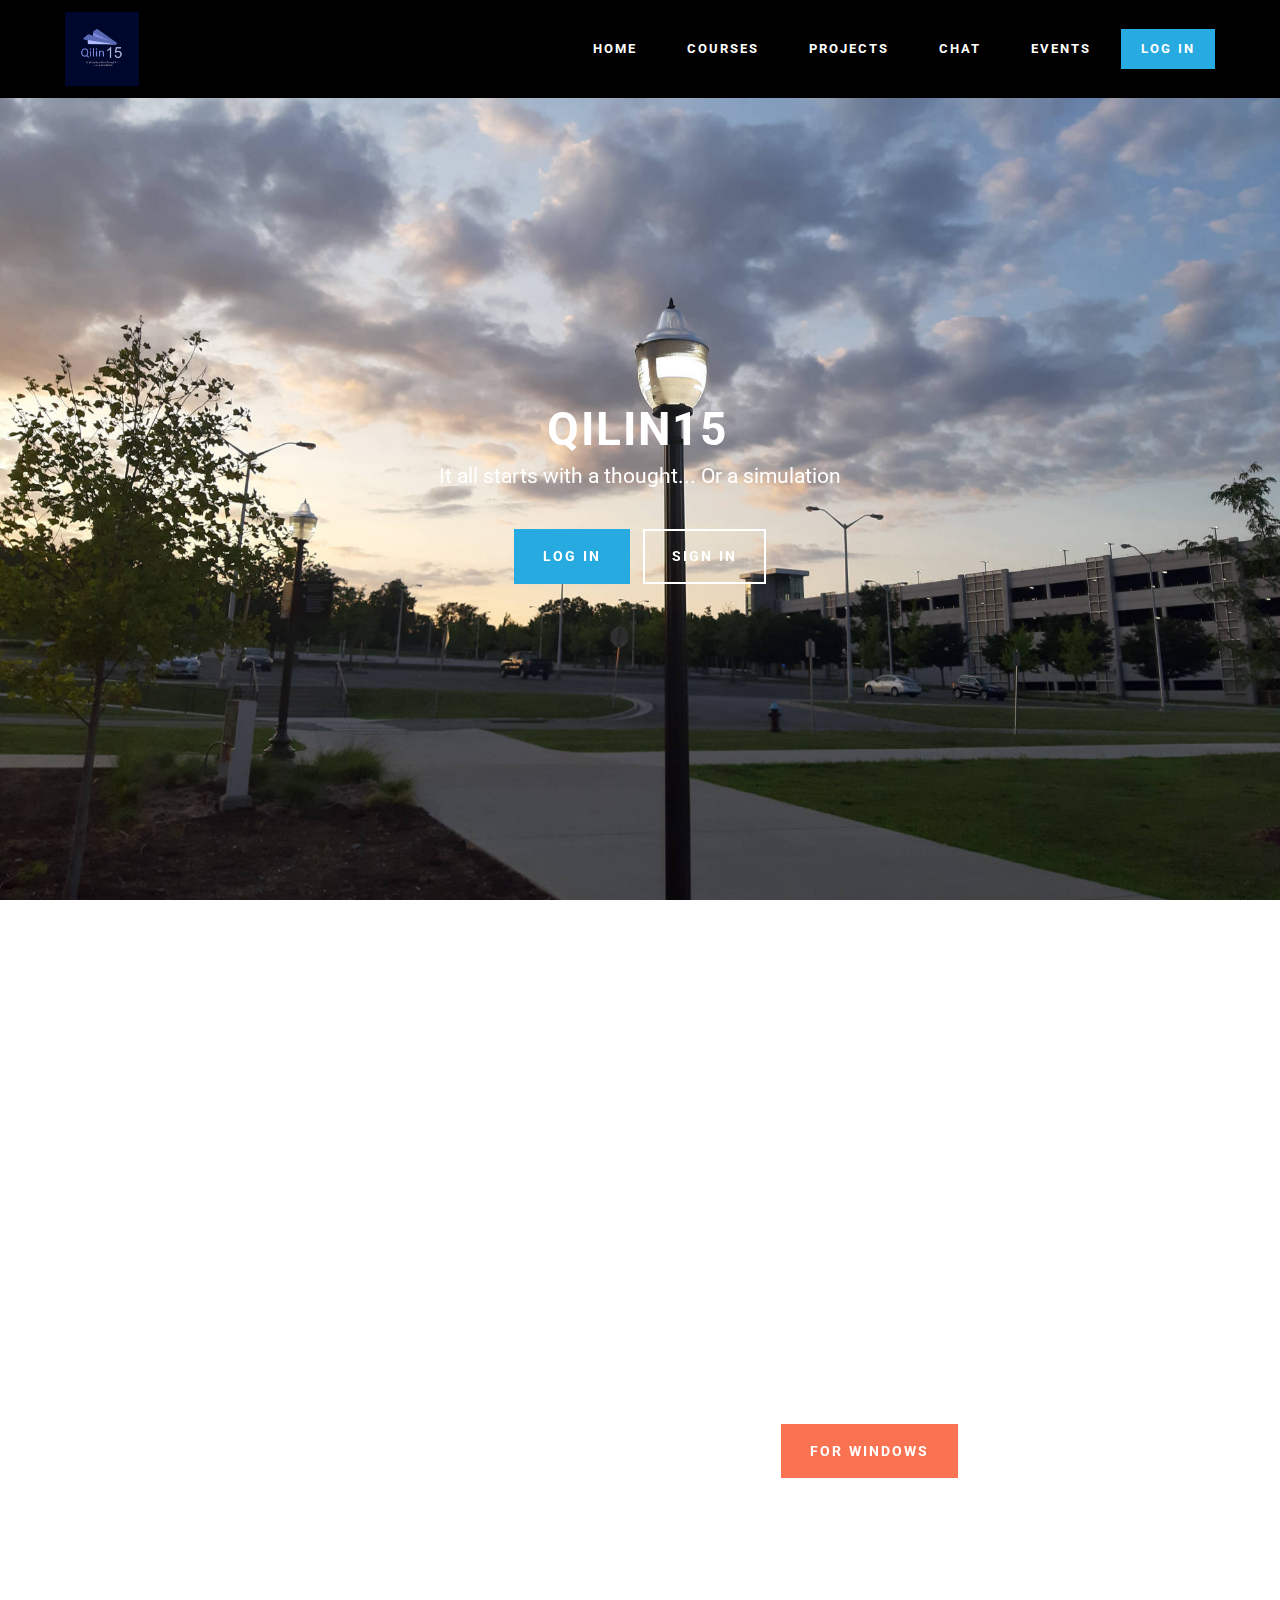
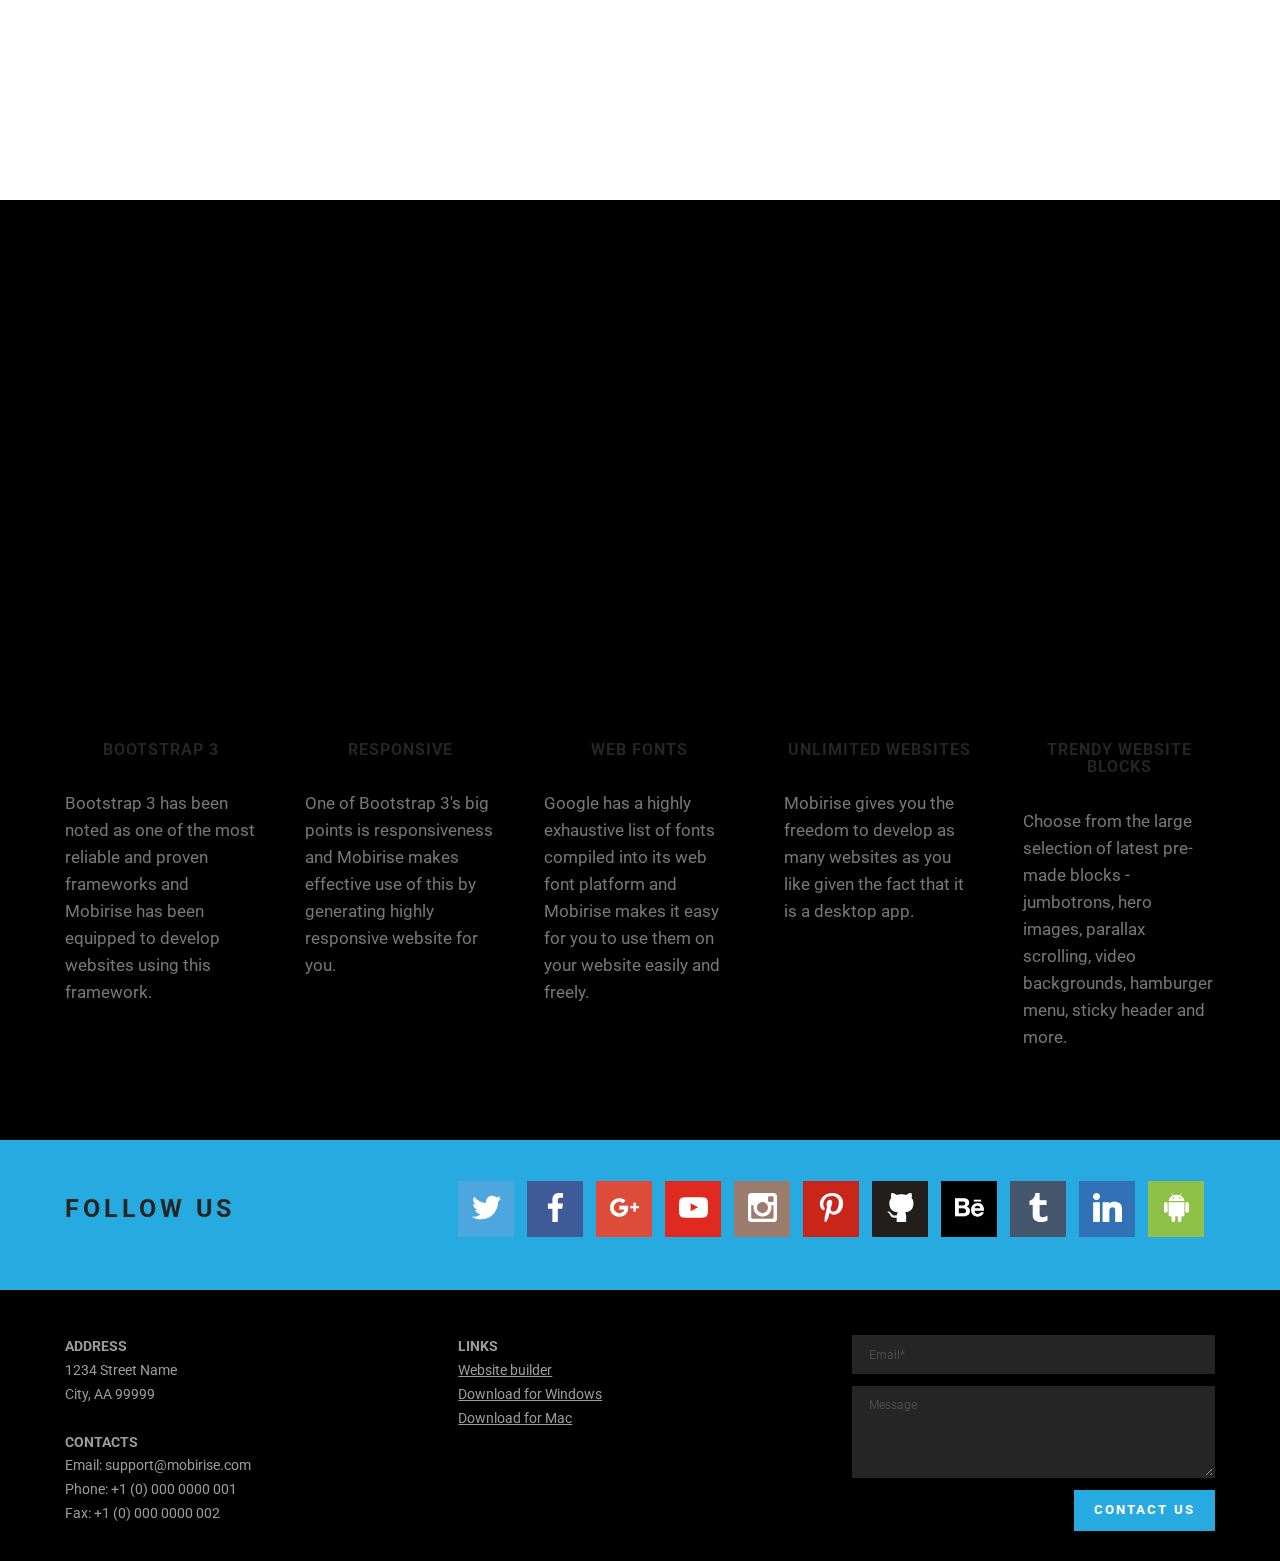
==== commit 621ba46d: "create github pages" ====
--- a/index.html
+++ b/index.html
@@ -47,7 +47,7 @@
     </div>
 </section>
 
-<section class="engine"><a href="https://mobirise.info/o">free portfolio website templates</a></section><section class="mbr-box mbr-section mbr-section--relative mbr-section--fixed-size mbr-section--full-height mbr-section--bg-adapted mbr-parallax-background" id="header4-1" data-rv-view="2" style="background-image: url(assets/images/20190725-201534-2000x1500.jpg);">
+<section class="engine"><a href="https://mobirise.info/m">free web design templates</a></section><section class="mbr-box mbr-section mbr-section--relative mbr-section--fixed-size mbr-section--full-height mbr-section--bg-adapted mbr-parallax-background" id="header4-1" data-rv-view="2" style="background-image: url(assets/images/20190725-201534-2000x1500.jpg);">
     <div class="mbr-box__magnet mbr-box__magnet--sm-padding mbr-box__magnet--center-center mbr-after-navbar">
         
         <div class="mbr-box__container mbr-section__container container">
@@ -272,7 +272,7 @@
                     <div class="hide" data-form-alert-success="true">Thanks for filling out form!</div>
                 </div>
                 <form action="https://mobirise.com/" method="post" data-form-title="MESSAGE">
-                    <input type="hidden" value="yFuin9Ncd484xMQ8KCJD9Zc4XbAoXuNMKD8wuWgucrUaqXntUxAv2jcIyduaqLyUdBIK1Ma+uR2+jhoIV7l2D30xXLLc8vFqL6kzmuCxQUb7dJk6TsCZzPHwJ56BZBhM" data-form-email="true">
+                    <input type="hidden" value="rf2te0ac3FBLcwGeUezVCUGVK3nZE7TSzN3sgEJ0IfsaC1M6fJWXhgwo6KMG828Yg1E3ApQOxndnhK7re8VvBN5SDzj7+ejUekVZrUY9L1O30zIXjUDwaZF1glGnNBn2" data-form-email="true">
                     
                     <div class="form-group">
                         <input type="email" class="form-control input-sm input-inverse" name="email" required="" placeholder="Email*" data-form-field="Email">
